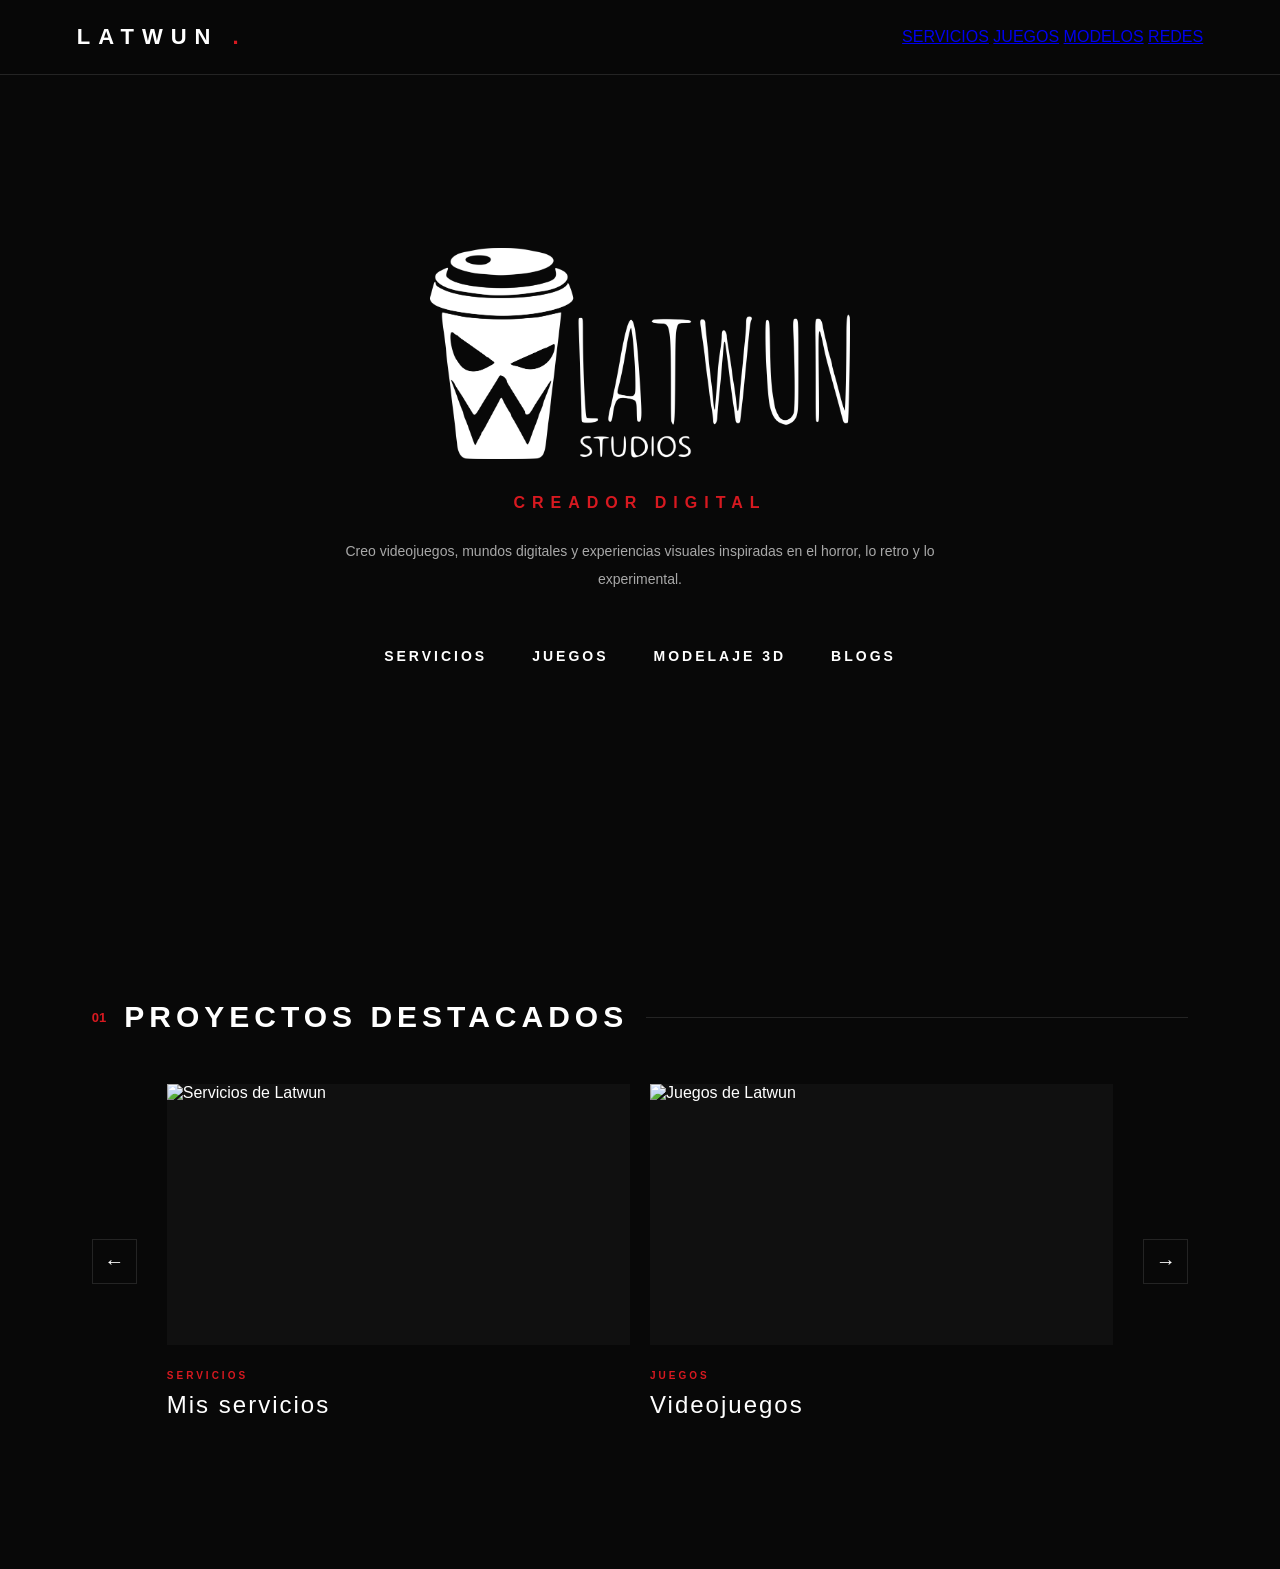
==== index.html @ b3a1c0a2 "Update index.html" ====
<!DOCTYPE html>
<html lang="es">

<head>
    <meta charset="UTF-8">
    <meta name="viewport" content="width=device-width, initial-scale=1.0">
    <title>Latwun</title>

    <link rel="icon" type="image/png" href="img/favicon.png">

    <!-- Fuentes -->
    <link rel="preconnect" href="https://googleapis.com">
    <link rel="preconnect" href="https://gstatic.com" crossorigin>
    <link href="https://googleapis.com/css2?family=Josefin+Sans:wght@300;400;500;600;700&family=Montserrat:wght@400;500;600&display=swap" rel="stylesheet">

    <link rel="stylesheet" href="style.css">
</head>

<body>

    <!-- =========================================
         BARRA SUPERIOR (CORREGIDA)
    ========================================== -->
    <header class="header">

        <a href="#inicio" class="header-logo">
            LATWUN
        </a>

        <!-- Se eliminó la clase social-nav para solucionar el amontonamiento de texto -->
        <nav class="header-nav" aria-label="Navegación principal">
            <a href="services.html">SERVICIOS</a>
            <a href="juegos/index_juegos.html">JUEGOS</a>
            <a href="modelos/index_modelos.html">MODELOS</a>
            <a href="#redes">REDES</a>
        </nav>

    </header>

    <main>

        <!-- =========================================
             HERO
        ========================================== -->
        <section id="inicio" class="hero">

            <div class="hero-content">

                <img src="img/logo.png" class="main-logo" alt="Latwun">

                <p class="hero-label">
                    CREADOR DIGITAL
                </p>

                <p class="hero-description">
                    Creo videojuegos, mundos digitales y experiencias visuales inspiradas en el horror, lo retro y lo experimental.
                </p>

                <div class="hero-menu">
                    <a href="services.html" class="hero-link">SERVICIOS</a>
                    <a href="juegos/index_juegos.html" class="hero-link">JUEGOS</a>
                    <a href="modelos/index_modelos.html" class="hero-link">MODELAJE 3D</a>
                    <a href="blogs/blogs.html" class="hero-link">BLOGS</a>
                </div>

            </div>

        </section>

        <!-- =========================================
             PROYECTOS DESTACADOS
        ========================================== -->
        <section class="projects-section">

            <div class="section-title">
                <span>01</span>
                <h2>PROYECTOS DESTACADOS</h2>
            </div>

            <div class="projects-wrapper">

                <button class="project-arrow project-prev" id="projectPrev" aria-label="Proyecto anterior">
                    &larr;
                </button>

                <div class="projects-window">
                    <div class="projects-track" id="projectTrack">

                        <!-- DESTACADO 1: SERVICIOS -->
                        <a href="services.html" class="project-card" style="text-decoration: none; color: inherit;">
                            <div class="project-image">
                                <img src="img/project1.jpg" alt="Servicios de Latwun">
                            </div>
                            <div class="project-info">
                                <span>SERVICIOS</span>
                                <h3>Mis servicios</h3>
                            </div>
                        </a>

                        <!-- DESTACADO 2: JUEGOS -->
                        <a href="juegos/index_juegos.html" class="project-card" style="text-decoration: none; color: inherit;">
                            <div class="project-image">
                                <img src="img/project2.jpg" alt="Juegos de Latwun">
                            </div>
                            <div class="project-info">
                                <span>JUEGOS</span>
                                <h3>Videojuegos</h3>
                            </div>
                        </a>

                        <!-- DESTACADO 3: MODELAJE 3D -->
                        <a href="modelos/index_modelos.html" class="project-card" style="text-decoration: none; color: inherit;">
                            <div class="project-image">
                                <img src="img/project3.jpg" alt="Modelaje 3D de Latwun">
                            </div>
                            <div class="project-info">
                                <span>MODELAJE 3D</span>
                                <h3>Modelos y renders</h3>
                            </div>
                        </a>

                        <!-- DESTACADO 4: BLOGS -->
                        <a href="blogs/blogs.html" class="project-card" style="text-decoration: none; color: inherit;">
                            <div class="project-image">
                                <img src="img/project4.jpg" alt="Blogs y procesos creativos de Latwun">
                            </div>
                            <div class="project-info">
                                <span>BLOGS</span>
                                <h3>Ideas y procesos</h3>
                            </div>
                        </a>

                        <!-- DESTACADO 5: REDES -->
                        <a href="#redes" class="project-card" style="text-decoration: none; color: inherit;">
                            <div class="project-image">
                                <img src="img/ig.png" alt="Redes sociales de Latwun">
                            </div>
                            <div class="project-info">
                                <span>CONECTA CONMIGO</span>
                                <h3>Redes</h3>
                            </div>
                        </a>

                    </div>
                </div>

                <button class="project-arrow project-next" id="projectNext" aria-label="Siguiente proyecto">
                    &rarr;
                </button>

            </div>

            <div class="project-indicators" id="projectIndicators">
                <!-- Indicadores dinámicos gestionados por JS -->
            </div>

        </section>

        <!-- =========================================
             SERVICIOS
        ========================================== -->
---- style.css ----
/* =========================================
   VARIABLES
========================================= */

:root {
    --negro: #080808;
    --negro-suave: #101010;
    --rojo: #d71920;
    --rojo-claro: #f0272e;
    --blanco: #ffffff;
    --gris: #a8a8a8;
    --gris-oscuro: #555555;
    --borde: #242424;
}

/* =========================================
   RESET
========================================= */
* {
    margin: 0;
    padding: 0;
    box-sizing: border-box;
}

html {
    scroll-behavior: smooth;
}

body {
    background: var(--negro);
    color: var(--blanco);
    font-family: "Montserrat", sans-serif;
    overflow-x: hidden;
}

/* =========================================
   HEADER (Corregido y Adaptable)
========================================= */
.header {
    position: fixed;
    top: 0;
    left: 0;
    width: 100%;
    height: 75px;
    display: flex;
    align-items: center;
    justify-content: space-between;
    padding: 0 6%;
    background: rgba(8, 8, 8, 0.94);
    border-bottom: 1px solid var(--borde);
    z-index: 1000;
    backdrop-filter: blur(8px); /* Agrega un efecto premium transparente al hacer scroll */
}

.header-logo {
    color: var(--blanco);
    text-decoration: none;
    font-family: "Josefin Sans", sans-serif;
    font-size: 22px;
    font-weight: 600;
    letter-spacing: 8px;
    white-space: nowrap; /* Evita que el nombre se parta en dos renglones */
}

.header-logo::after {
    content: ".";
    color: var(--rojo);
}

/* =========================================
   REDES
========================================= */
.social-nav {
    display: flex;
    align-items: center;
    gap: 22px;
}

.social-nav a {
    width: 25px;
    height: 25px;
    display: flex;
    align-items: center;
    justify-content: center;
}

.social-nav img {
    width: 100%;
    height: 100%;
    object-fit: contain;
    opacity: 0.75;
    transition: 0.25s;
}

.social-nav a:hover img {
    opacity: 1;
    transform: translateY(-2px);
}

/* =========================================
   HERO
========================================= */
.hero {
    min-height: 100vh;
    display: flex;
    align-items: center;
    justify-content: center;
    text-align: center;
    padding: 120px 6% 100px;
}

.hero-content {
    width: 100%;
    max-width: 900px;
    display: flex;
    flex-direction: column;
    align-items: center;
}

.main-logo {
    width: min(420px, 75vw);
    height: auto;
    object-fit: contain;
    margin-bottom: 35px;
}

.hero-label {
    color: var(--rojo);
    font-family: "Josefin Sans", sans-serif;
    font-size: 16px;
    font-weight: 600;
    letter-spacing: 7px;
    margin-bottom: 25px;
}

.hero-description {
    max-width: 650px;
    color: var(--gris);
    font-size: 14px;
    line-height: 2;
}

.hero-menu {
    display: flex;
    gap: 45px;
    margin-top: 55px;
    flex-wrap: wrap; /* Evita desbordamiento de menú en pantallas móviles */
    justify-content: center;
}

.hero-link {
    position: relative;
    color: var(--blanco);
    text-decoration: none;
    font-family: "Josefin Sans", sans-serif;
    font-size: 14px;
    font-weight: 600;
    letter-spacing: 3px;
    padding-bottom: 8px;
}

.hero-link::after {
    content: "";
    position: absolute;
    left: 0;
    bottom: 0;
    width: 0;
    height: 1px;
    background: var(--rojo);
    transition: 0.3s;
}

.hero-link:hover {
    color: var(--rojo);
}

.hero-link:hover::after {
    width: 100%;
}

/* =========================================
   SECCIONES
========================================= */
.projects-section,
.services-section {
    width: 100%;
    max-width: 1250px;
    margin: auto;
    padding: 100px 6%;
}

.services-section {
    border-top: 1px solid var(--borde);
}

.section-title {
    display: flex;
    align-items: center;
    gap: 18px;
    margin-bottom: 50px;
}

.section-title span {
    color: var(--rojo);
    font-family: "Josefin Sans", sans-serif;
    font-size: 13px;
    font-weight: 600;
}

.section-title h2 {
    font-family: "Josefin Sans", sans-serif;
    font-size: 30px;
    font-weight: 600;
    letter-spacing: 5px;
}

.section-title::after {
    content: "";
    height: 1px;
    flex: 1;
    background: var(--borde);
}

/* =========================================
   PROYECTOS
========================================= */
.projects-wrapper {
    display: flex;
    align-items: center;
    gap: 20px;
}

.projects-window {
    width: 100%;
    overflow: hidden;
}

.projects-track {
    display: flex;
    transition: transform 0.6s ease;
}

.project-card {
    flex: 0 0 50%;
    padding: 0 10px;
}

.project-image {
    width: 100%;
    aspect-ratio: 16 / 9;
    overflow: hidden;
    background: var(--negro-suave);
}

.project-image img {
    width: 100%;
    height: 100%;
    object-fit: cover;
    display: block;
    transition: 0.5s;
}

.project-card:hover .project-image img {
    transform: scale(1.04);
}

.project-info {
    padding: 20px 0;
}

.project-info span {
    color: var(--rojo);
    font-family: "Josefin Sans", sans-serif;
    font-size: 10px;
    font-weight: 600;
    letter-spacing: 3px;
}

.project-info h3 {
    margin-top: 8px;
    font-family: "Josefin Sans", sans-serif;
    font-size: 24px;
    font-weight: 500;
    letter-spacing: 2px;
}

/* =========================================
   FLECHAS
========================================= */
.project-arrow {
    flex-shrink: 0;
    width: 45px;
    height: 45px;
    border: 1px solid var(--borde);
    background: transparent;
    color: var(--blanco);
    font-size: 20px;
    cursor: pointer;
    transition: 0.25s;
}

.project-arrow:hover {
    border-color: var(--rojo);
    color: var(--rojo);
}

/* =========================================
   INDICADORES
========================================= */
.project-indicators {
    display: flex;
    justify-content: center;
    gap: 8px;
    margin-top: 30px;
}

.project-dot {
    width: 6px;
    height: 6px;
    border-radius: 50%;
    background: var(--gris-oscuro);
    transition: 0.3s;
}

.project-dot.active {
    background: var(--rojo);
    transform: scale(1.3);
}

/* =========================================
   SERVICIOS
========================================= */
.services-grid {
    display: grid;
    grid-template-columns: repeat(3, 1fr);
    gap: 1px;
    background: var(--borde);
    border: 1px solid var(--borde);
}

.service-card {
    position: relative;
    min-height: 300px;
    padding: 40px;
    background: var(--negro);
    transition: 0.3s;
}

.service-card:hover {
    background: var(--negro-suave);
}

.service-number {
    display: block;
    color: var(--rojo);
    font-family: "Josefin Sans", sans-serif;
    font-size: 12px;
    letter-spacing: 2px;
    margin-bottom: 70px;
}

.service-card h3 {
    font-family: "Josefin Sans", sans-serif;
    font-size: 23px;
    font-weight: 600;
    letter-spacing: 3px;
    margin-bottom: 20px;
}

.service-card p {
    color: var(--gris);
    font-size: 13px;
    line-height: 1.9;
}

.service-pending {
    opacity: 0.65;
}

.service-pending small {
    display: block;
    margin-top: 25px;
    color: var(--rojo);
    font-family: "Josefin Sans", sans-serif;
    font-size: 9px;
    letter-spacing: 2px;
}

/* =========================================
   FOOTER
========================================= */
.footer {
    padding: 70px 6%;
    border-top: 1px solid var(--borde);
    text-align: center;
}

.footer-logo {
    width: 80px;
    height: auto;
    margin-bottom: 25px;
}

.footer p {
    color: var(--gris-oscuro);
    font-size: 9px;
    letter-spacing: 3px;
}

/* =========================================
   RESPONSIVE (Completado y Reparado)
========================================= */
@media (max-width: 800px) {
    /* CORRECCIÓN DEL HEADER EN CELULARES */
    .header {
        flex-direction: column;
        height: auto;
        padding: 15px 6%;
        gap: 12px;
    }

    .header-logo {
        font-size: 18px;
        letter-spacing: 5px;
    }

    .social-nav {
        gap: 16px;
    }

    .main-logo {
        width: min(350px, 80vw);
    }

    .project-card {
        flex: 0 0 100%;
    }

    .services-grid {
        grid-template-columns: 1fr;
    }

    .service-card {
        min-height: 250px;
    }

    .service-number {
        margin-bottom: 40px;
    }
}

@media (max-width: 480px) {
    .header {
        padding: 12px 4%;
    }
    
    .hero-menu {
        gap: 25px;
    }
    
    .section-title h2 {
        font-size: 22px;
        letter-spacing: 3px;
    }
}
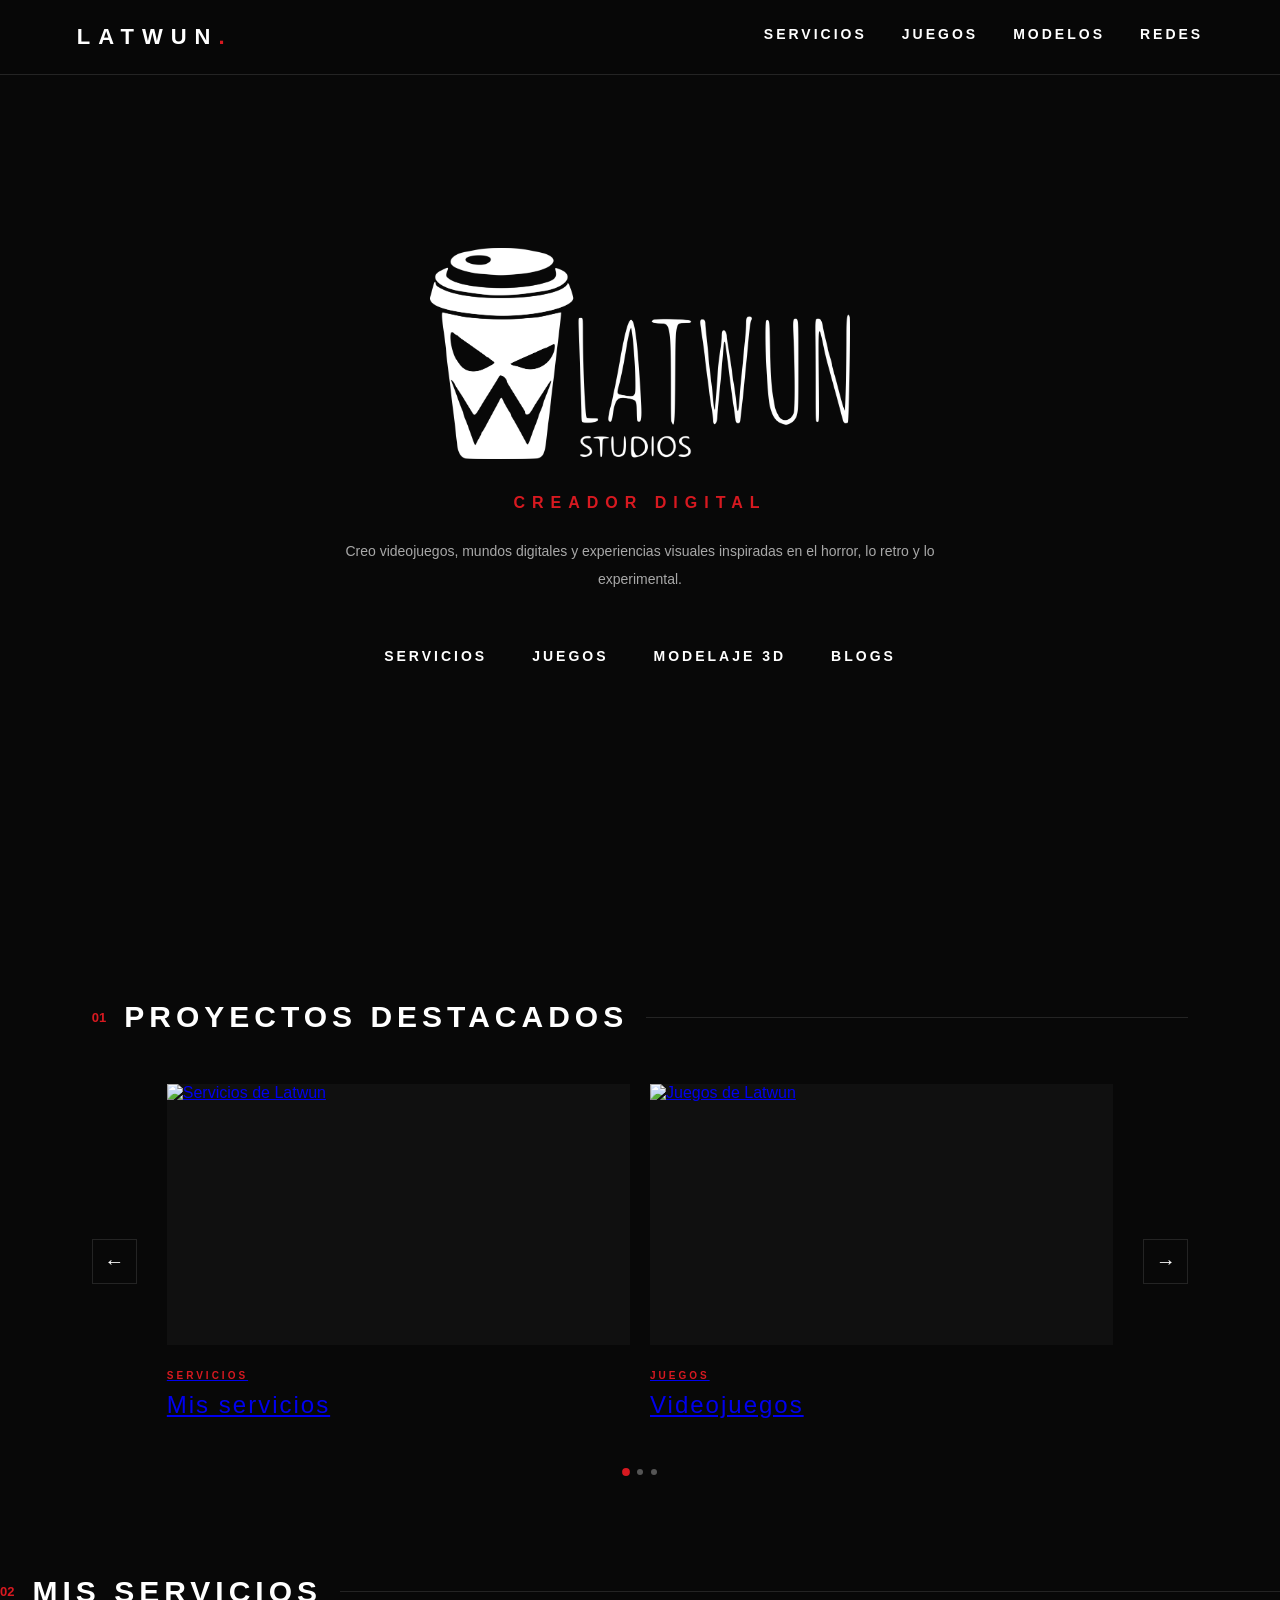
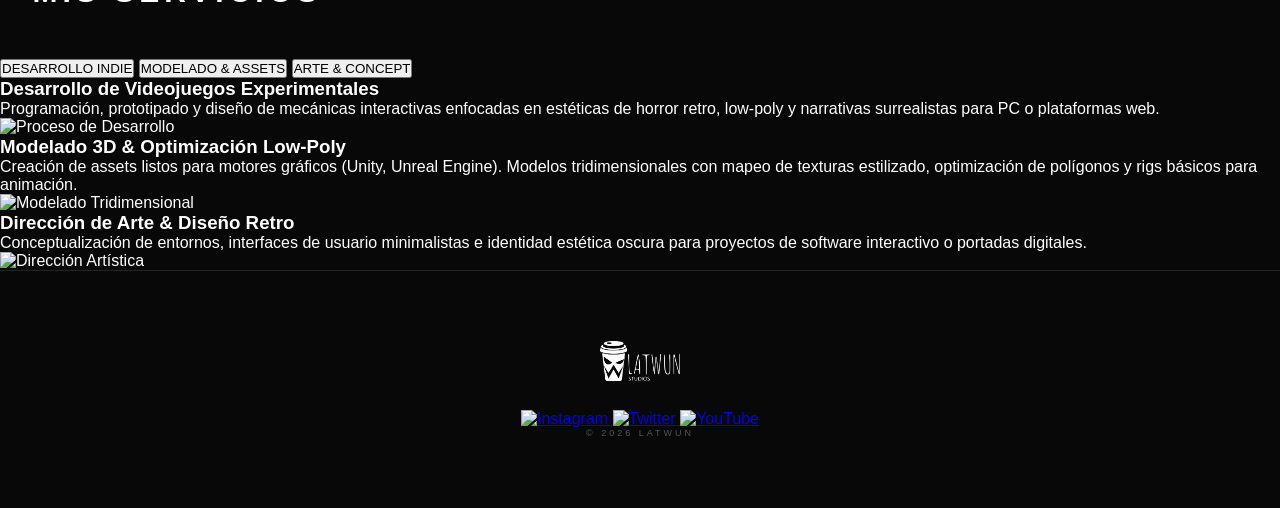
==== commit e1ab9501: "Update index.html" ====
--- a/index.html
+++ b/index.html
@@ -19,22 +19,16 @@
 <body>
 
     <!-- =========================================
-         BARRA SUPERIOR (CORREGIDA)
+         BARRA SUPERIOR
     ========================================== -->
     <header class="header">
-
-        <a href="#inicio" class="header-logo">
-            LATWUN
-        </a>
-
-        <!-- Se eliminó la clase social-nav para solucionar el amontonamiento de texto -->
+        <a href="#inicio" class="header-logo">LATWUN</a>
         <nav class="header-nav" aria-label="Navegación principal">
-            <a href="services.html">SERVICIOS</a>
+            <a href="#servicios">SERVICIOS</a>
             <a href="juegos/index_juegos.html">JUEGOS</a>
             <a href="modelos/index_modelos.html">MODELOS</a>
             <a href="#redes">REDES</a>
         </nav>
-
     </header>
 
     <main>
@@ -43,51 +37,38 @@
              HERO
         ========================================== -->
         <section id="inicio" class="hero">
-
             <div class="hero-content">
-
                 <img src="img/logo.png" class="main-logo" alt="Latwun">
-
-                <p class="hero-label">
-                    CREADOR DIGITAL
-                </p>
-
+                <p class="hero-label">CREADOR DIGITAL</p>
                 <p class="hero-description">
                     Creo videojuegos, mundos digitales y experiencias visuales inspiradas en el horror, lo retro y lo experimental.
                 </p>
-
                 <div class="hero-menu">
-                    <a href="services.html" class="hero-link">SERVICIOS</a>
+                    <a href="#servicios" class="hero-link">SERVICIOS</a>
                     <a href="juegos/index_juegos.html" class="hero-link">JUEGOS</a>
                     <a href="modelos/index_modelos.html" class="hero-link">MODELAJE 3D</a>
                     <a href="blogs/blogs.html" class="hero-link">BLOGS</a>
                 </div>
-
-            </div>
-
+            </div>
         </section>
 
         <!-- =========================================
              PROYECTOS DESTACADOS
         ========================================== -->
         <section class="projects-section">
-
             <div class="section-title">
                 <span>01</span>
                 <h2>PROYECTOS DESTACADOS</h2>
             </div>
 
             <div class="projects-wrapper">
-
-                <button class="project-arrow project-prev" id="projectPrev" aria-label="Proyecto anterior">
-                    &larr;
-                </button>
+                <button class="project-arrow project-prev" id="projectPrev" aria-label="Proyecto anterior">←</button>
 
                 <div class="projects-window">
                     <div class="projects-track" id="projectTrack">
 
                         <!-- DESTACADO 1: SERVICIOS -->
-                        <a href="services.html" class="project-card" style="text-decoration: none; color: inherit;">
+                        <a href="#servicios" class="project-card">
                             <div class="project-image">
                                 <img src="img/project1.jpg" alt="Servicios de Latwun">
                             </div>
@@ -98,7 +79,7 @@
                         </a>
 
                         <!-- DESTACADO 2: JUEGOS -->
-                        <a href="juegos/index_juegos.html" class="project-card" style="text-decoration: none; color: inherit;">
+                        <a href="juegos/index_juegos.html" class="project-card">
                             <div class="project-image">
                                 <img src="img/project2.jpg" alt="Juegos de Latwun">
                             </div>
@@ -109,7 +90,7 @@
                         </a>
 
                         <!-- DESTACADO 3: MODELAJE 3D -->
-                        <a href="modelos/index_modelos.html" class="project-card" style="text-decoration: none; color: inherit;">
+                        <a href="modelos/index_modelos.html" class="project-card">
                             <div class="project-image">
                                 <img src="img/project3.jpg" alt="Modelaje 3D de Latwun">
                             </div>
@@ -120,7 +101,7 @@
                         </a>
 
                         <!-- DESTACADO 4: BLOGS -->
-                        <a href="blogs/blogs.html" class="project-card" style="text-decoration: none; color: inherit;">
+                        <a href="blogs/blogs.html" class="project-card">
                             <div class="project-image">
                                 <img src="img/project4.jpg" alt="Blogs y procesos creativos de Latwun">
                             </div>
@@ -131,7 +112,7 @@
                         </a>
 
                         <!-- DESTACADO 5: REDES -->
-                        <a href="#redes" class="project-card" style="text-decoration: none; color: inherit;">
+                        <a href="#redes" class="project-card">
                             <div class="project-image">
                                 <img src="img/ig.png" alt="Redes sociales de Latwun">
                             </div>
@@ -144,18 +125,100 @@
                     </div>
                 </div>
 
-                <button class="project-arrow project-next" id="projectNext" aria-label="Siguiente proyecto">
-                    &rarr;
-                </button>
-
-            </div>
-
-            <div class="project-indicators" id="projectIndicators">
-                <!-- Indicadores dinámicos gestionados por JS -->
-            </div>
-
+                <button class="project-arrow project-next" id="projectNext" aria-label="Siguiente proyecto">→</button>
+            </div>
+
+            <div class="project-indicators" id="projectIndicators"></div>
         </section>
 
         <!-- =========================================
-             SERVICIOS
+             MIS SERVICIOS (Nueva Sección de Pestañas Desplegables)
         ========================================== -->
+        <section id="servicios" class="services-tabs-section">
+            <div class="section-title">
+                <span>02</span>
+                <h2>MIS SERVICIOS</h2>
+            </div>
+
+            <!-- Botones tipo pestaña pegados -->
+            <div class="tabs-nav-container">
+                <button class="tab-btn active" data-tab="tab-juegos">DESARROLLO INDIE</button>
+                <button class="tab-btn" data-tab="tab-assets">MODELADO & ASSETS</button>
+                <button class="tab-btn" data-tab="tab-concept">ARTE & CONCEPT</button>
+            </div>
+
+            <!-- Caja contenedora que libera los datos del servicio -->
+            <div class="tabs-content-display">
+                
+                <!-- Contenido 1 -->
+                <div class="tab-panel active" id="tab-juegos">
+                    <div class="panel-layout">
+                        <div class="panel-text">
+                            <h3>Desarrollo de Videojuegos Experimentales</h3>
+                            <p>Programación, prototipado y diseño de mecánicas interactivas enfocadas en estéticas de horror retro, low-poly y narrativas surrealistas para PC o plataformas web.</p>
+                        </div>
+                        <div class="panel-image">
+                            <img src="img/services-dev.jpg" alt="Proceso de Desarrollo">
+                        </div>
+                    </div>
+                </div>
+
+                <!-- Contenido 2 -->
+                <div class="tab-panel" id="tab-assets">
+                    <div class="panel-layout">
+                        <div class="panel-text">
+                            <h3>Modelado 3D & Optimización Low-Poly</h3>
+                            <p>Creación de assets listos para motores gráficos (Unity, Unreal Engine). Modelos tridimensionales con mapeo de texturas estilizado, optimización de polígonos y rigs básicos para animación.</p>
+                        </div>
+                        <div class="panel-image">
+                            <img src="img/services-3d.jpg" alt="Modelado Tridimensional">
+                        </div>
+                    </div>
+                </div>
+
+                <!-- Contenido 3 -->
+                <div class="tab-panel" id="tab-concept">
+                    <div class="panel-layout">
+                        <div class="panel-text">
+                            <h3>Dirección de Arte & Diseño Retro</h3>
+                            <p>Conceptualización de entornos, interfaces de usuario minimalistas e identidad estética oscura para proyectos de software interactivo o portadas digitales.</p>
+                        </div>
+                        <div class="panel-image">
+                            <img src="img/services-art.jpg" alt="Dirección Artística">
+                        </div>
+                    </div>
+                </div>
+
+            </div>
+        </section>
+
+    </main>
+
+    <!-- =========================================
+         FOOTER (Con Redes Horizontales Integradas)
+    ========================================== -->
+    <footer class="footer" id="redes">
+        <div class="footer-content">
+            <img src="img/logo.png" class="footer-logo" alt="Logo LATWUN">
+            
+            <!-- Redes en horizontal pequeñas -->
+            <div class="footer-social-row">
+                <a href="https://instagram.com" target="_blank" aria-label="Instagram">
+                    <img src="img/icon-instagram.png" alt="Instagram">
+                </a>
+                <a href="https://twitter.com" target="_blank" aria-label="X / Twitter">
+                    <img src="img/icon-x.png" alt="Twitter">
+                </a>
+                <a href="https://youtube.com" target="_blank" aria-label="YouTube">
+                    <img src="img/icon-youtube.png" alt="YouTube">
+                </a>
+            </div>
+
+            <p>© 2026 LATWUN</p>
+        </div>
+    </footer>
+
+    <!-- SCRIPTS -->
+    <script src="script.js"></script>
+</body>
+</html>
--- a/style.css
+++ b/style.css
@@ -49,7 +49,7 @@
     background: rgba(8, 8, 8, 0.94);
     border-bottom: 1px solid var(--borde);
     z-index: 1000;
-    backdrop-filter: blur(8px); /* Agrega un efecto premium transparente al hacer scroll */
+    backdrop-filter: blur(8px); /* Efecto translúcido de fondo */
 }
 
 .header-logo {
@@ -59,12 +59,53 @@
     font-size: 22px;
     font-weight: 600;
     letter-spacing: 8px;
-    white-space: nowrap; /* Evita que el nombre se parta en dos renglones */
+    white-space: nowrap; /* Impide que el nombre se divida en dos líneas */
 }
 
 .header-logo::after {
     content: ".";
     color: var(--rojo);
+}
+
+/* =========================================
+   NAVEGACIÓN INTERNA DEL HEADER (Nuevo)
+========================================= */
+.header-nav {
+    display: flex;
+    align-items: center;
+    gap: 35px; /* Separación limpia entre los enlaces de texto */
+}
+
+.header-nav a {
+    position: relative;
+    color: var(--blanco);
+    text-decoration: none;
+    font-family: "Josefin Sans", sans-serif;
+    font-size: 14px;
+    font-weight: 600;
+    letter-spacing: 3px;
+    padding-bottom: 6px;
+    transition: color 0.3s ease;
+}
+
+/* Animación de línea inferior decorativa */
+.header-nav a::after {
+    content: "";
+    position: absolute;
+    left: 0;
+    bottom: 0;
+    width: 0;
+    height: 1px;
+    background: var(--rojo);
+    transition: 0.3s ease;
+}
+
+.header-nav a:hover {
+    color: var(--rojo);
+}
+
+.header-nav a:hover::after {
+    width: 100%;
 }
 
 /* =========================================
@@ -144,7 +185,7 @@
     display: flex;
     gap: 45px;
     margin-top: 55px;
-    flex-wrap: wrap; /* Evita desbordamiento de menú en pantallas móviles */
+    flex-wrap: wrap; /* Previene desbordamientos en resoluciones pequeñas */
     justify-content: center;
 }
 
@@ -408,40 +449,55 @@
 }
 
 /* =========================================
-   RESPONSIVE (Completado y Reparado)
+   RESPONSIVE (Reestructurado y Completo)
 ========================================= */
 @media (max-width: 800px) {
-    /* CORRECCIÓN DEL HEADER EN CELULARES */
+    /* CORRECCIÓN ESTRUCTURAL DE LA BARRA SUPERIOR */
     .header {
         flex-direction: column;
         height: auto;
         padding: 15px 6%;
-        gap: 12px;
+        gap: 14px;
     }
 
     .header-logo {
-        font-size: 18px;
-        letter-spacing: 5px;
-    }
-
-    .social-nav {
-        gap: 16px;
+        font-size: 19px;
+        letter-spacing: 6px;
+    }
+
+    .header-nav {
+        gap: 20px;
+        flex-wrap: wrap;
+        justify-content: center;
+    }
+
+    .header-nav a {
+        font-size: 12px;
+        letter-spacing: 2px;
+    }
+
+    /* ADAPTACIÓN DEL HERO */
+    .hero {
+        padding-top: 160px;
     }
 
     .main-logo {
         width: min(350px, 80vw);
     }
 
+    /* CONFIGURACIÓN DEL CARRUSEL A 1 TARJETA COMPLETA */
     .project-card {
         flex: 0 0 100%;
     }
 
+    /* CUADRÍCULA DE SERVICIOS EN VERTICAL */
     .services-grid {
         grid-template-columns: 1fr;
     }
 
     .service-card {
         min-height: 250px;
+        padding: 30px;
     }
 
     .service-number {
@@ -454,12 +510,16 @@
         padding: 12px 4%;
     }
     
+    .header-nav {
+        gap: 14px;
+    }
+
     .hero-menu {
         gap: 25px;
     }
     
     .section-title h2 {
-        font-size: 22px;
+        font-size: 20px;
         letter-spacing: 3px;
     }
 }
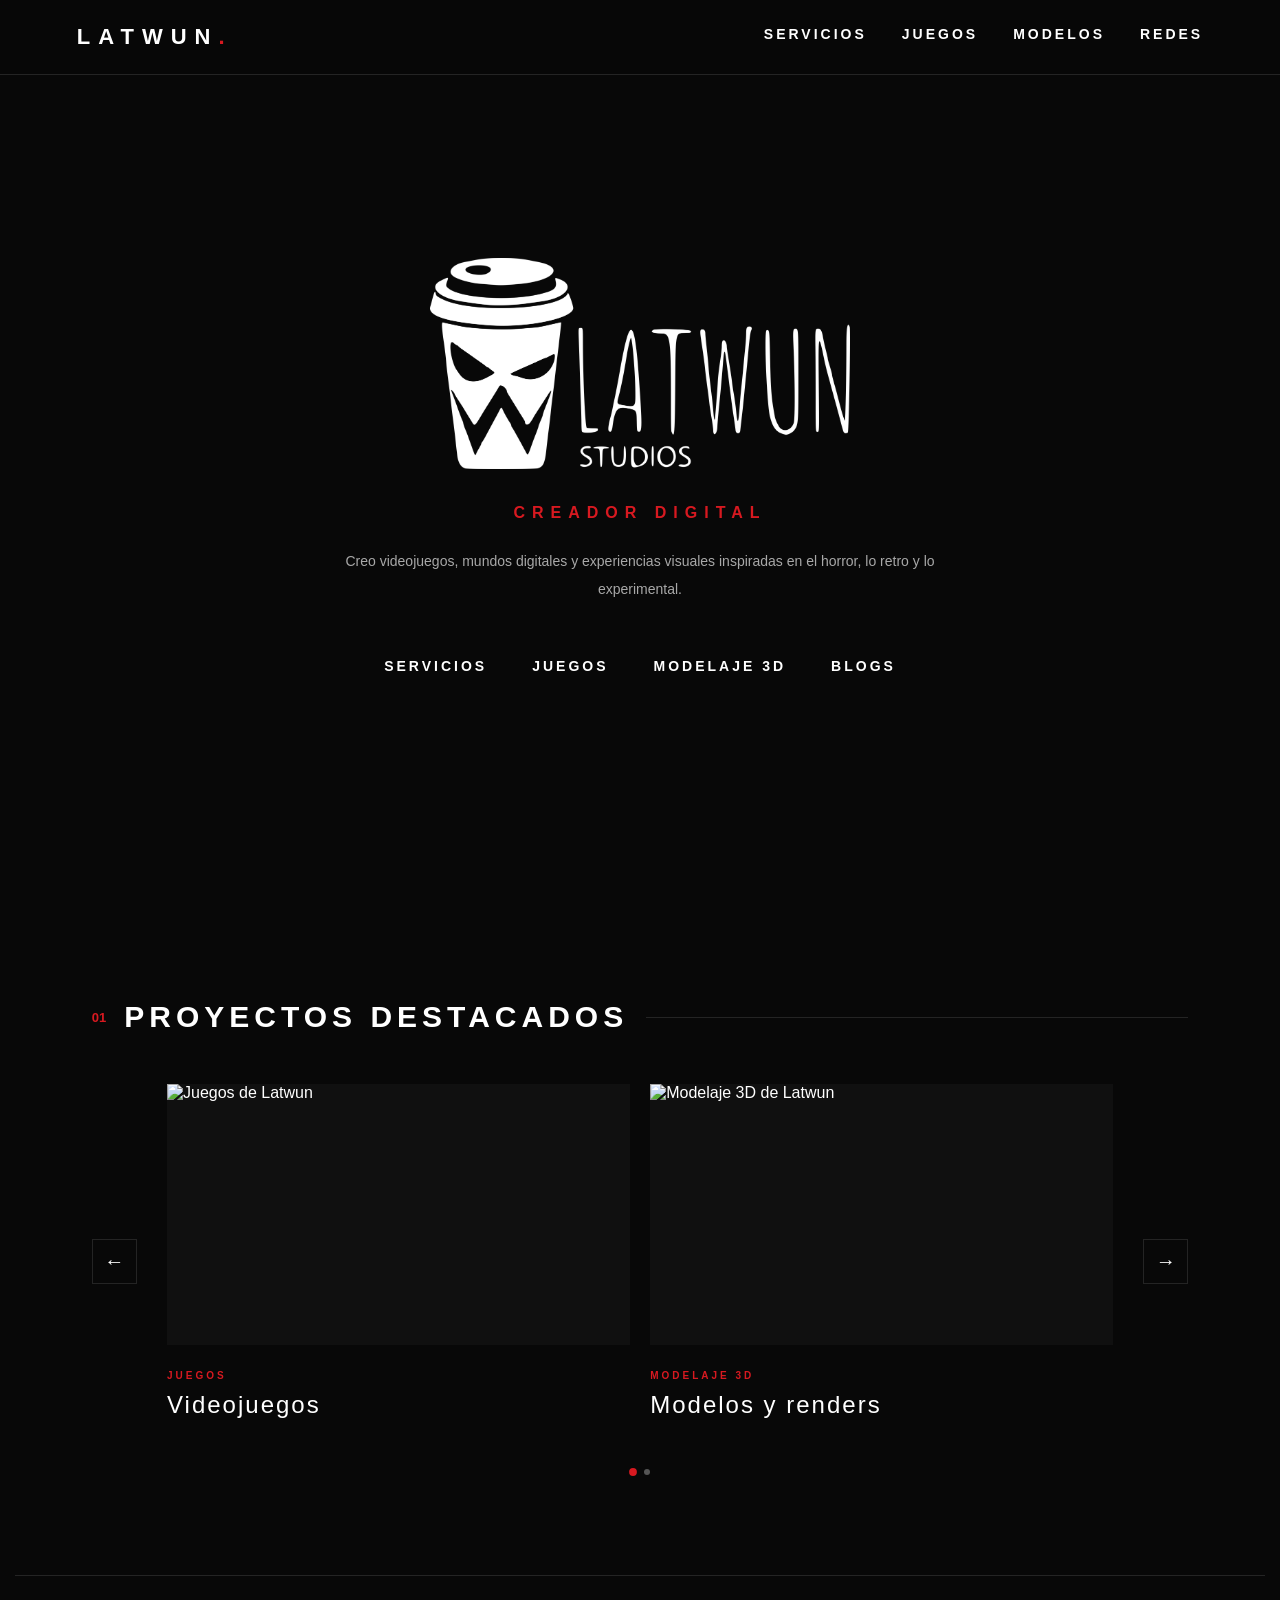
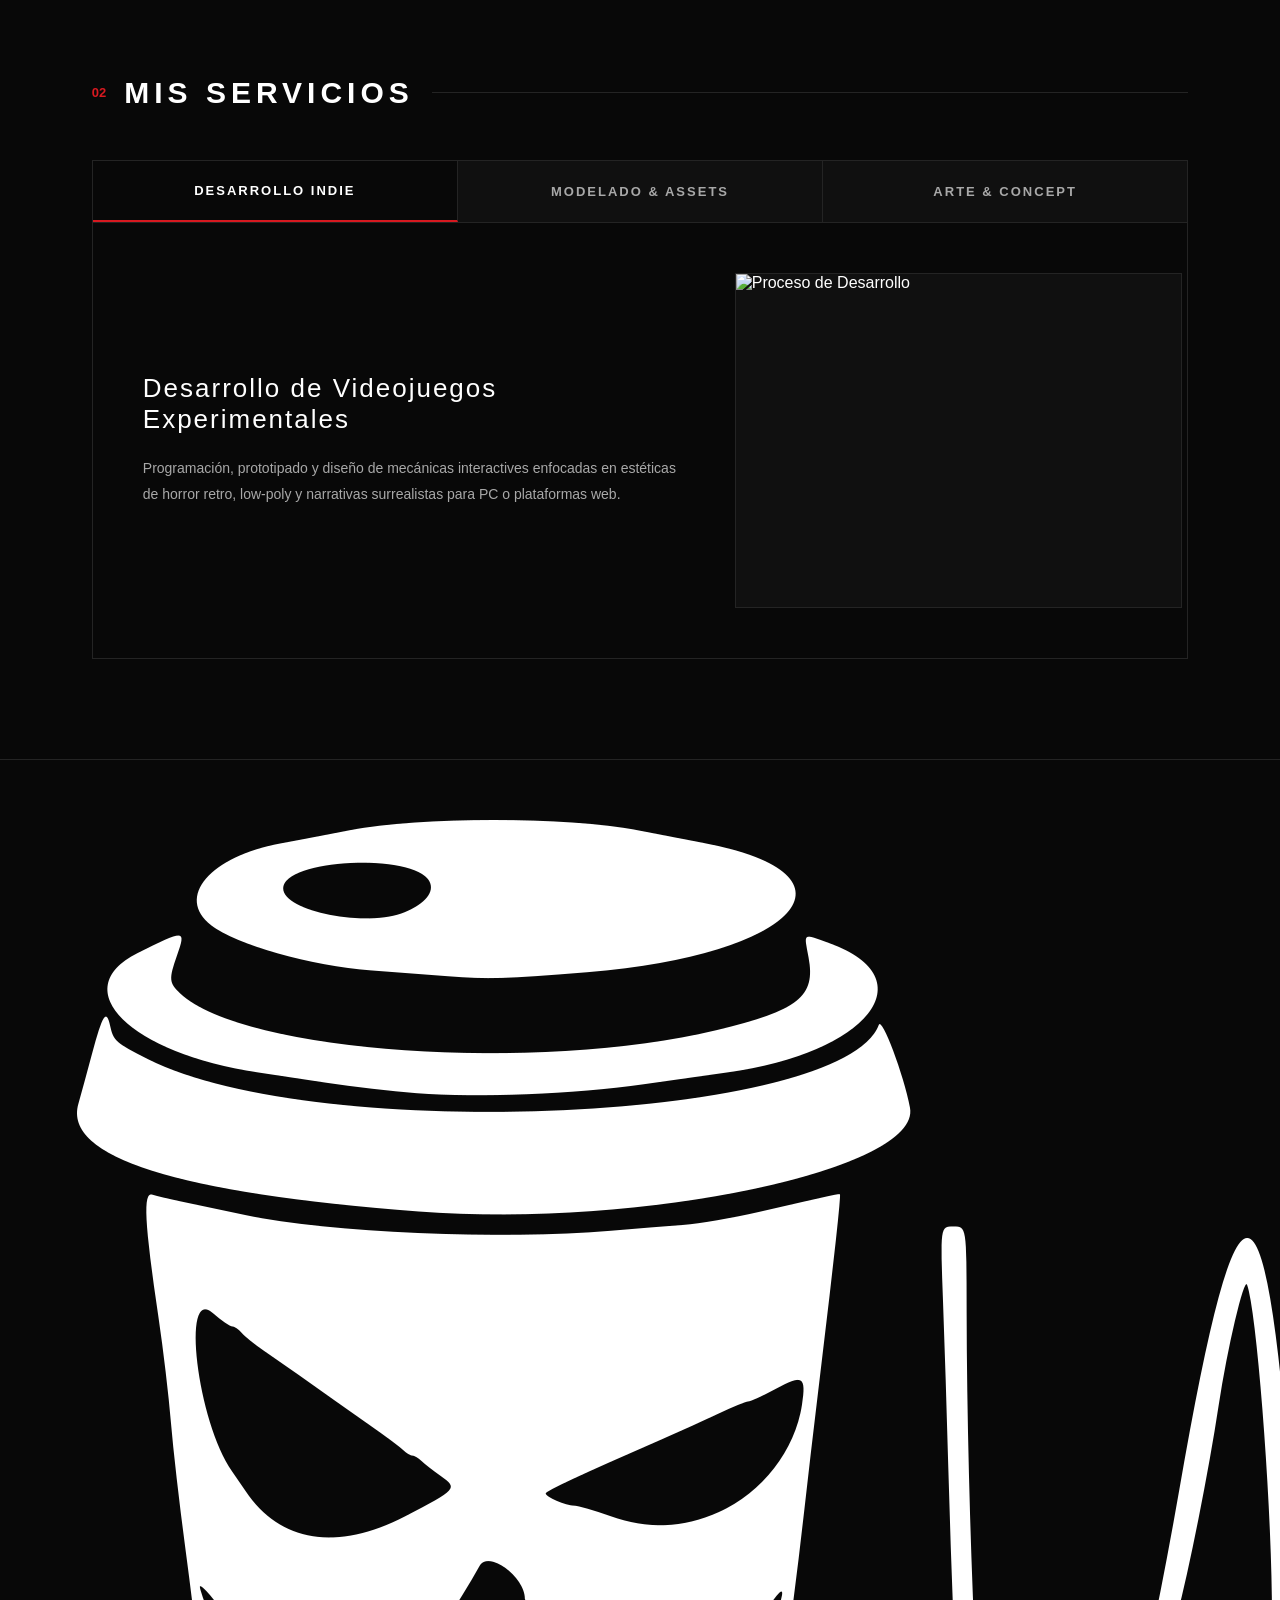
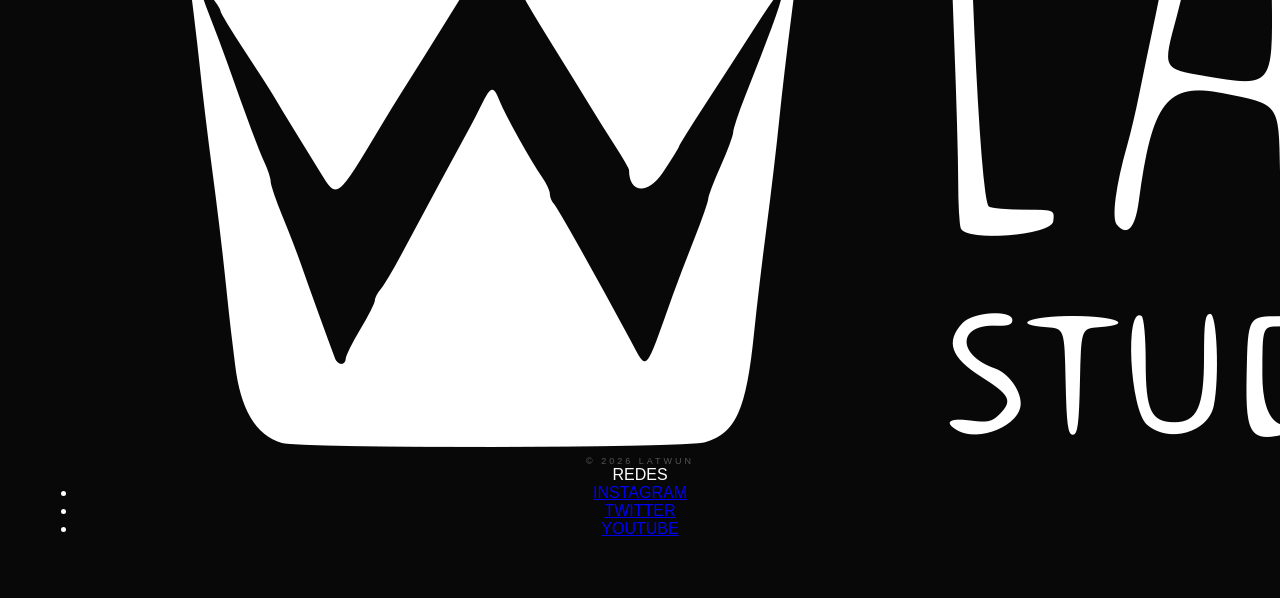
==== commit 11338eb0: "Update index.html" ====
--- a/index.html
+++ b/index.html
@@ -34,9 +34,9 @@
     <main>
 
         <!-- =========================================
-             HERO
+             HERO (CON IMAGEN DE FONDO b01)
         ========================================== -->
-        <section id="inicio" class="hero">
+        <section id="inicio" class="hero dynamic-banner-bg">
             <div class="hero-content">
                 <img src="img/logo.png" class="main-logo" alt="Latwun">
                 <p class="hero-label">CREADOR DIGITAL</p>
@@ -53,7 +53,7 @@
         </section>
 
         <!-- =========================================
-             PROYECTOS DESTACADOS
+             PROYECTOS DESTACADOS (SIN DUPLICADOS)
         ========================================== -->
         <section class="projects-section">
             <div class="section-title">
@@ -67,18 +67,7 @@
                 <div class="projects-window">
                     <div class="projects-track" id="projectTrack">
 
-                        <!-- DESTACADO 1: SERVICIOS -->
-                        <a href="#servicios" class="project-card">
-                            <div class="project-image">
-                                <img src="img/project1.jpg" alt="Servicios de Latwun">
-                            </div>
-                            <div class="project-info">
-                                <span>SERVICIOS</span>
-                                <h3>Mis servicios</h3>
-                            </div>
-                        </a>
-
-                        <!-- DESTACADO 2: JUEGOS -->
+                        <!-- DESTACADO 1: JUEGOS -->
                         <a href="juegos/index_juegos.html" class="project-card">
                             <div class="project-image">
                                 <img src="img/project2.jpg" alt="Juegos de Latwun">
@@ -89,7 +78,7 @@
                             </div>
                         </a>
 
-                        <!-- DESTACADO 3: MODELAJE 3D -->
+                        <!-- DESTACADO 2: MODELAJE 3D -->
                         <a href="modelos/index_modelos.html" class="project-card">
                             <div class="project-image">
                                 <img src="img/project3.jpg" alt="Modelaje 3D de Latwun">
@@ -100,7 +89,7 @@
                             </div>
                         </a>
 
-                        <!-- DESTACADO 4: BLOGS -->
+                        <!-- DESTACADO 3: BLOGS -->
                         <a href="blogs/blogs.html" class="project-card">
                             <div class="project-image">
                                 <img src="img/project4.jpg" alt="Blogs y procesos creativos de Latwun">
@@ -111,7 +100,7 @@
                             </div>
                         </a>
 
-                        <!-- DESTACADO 5: REDES -->
+                        <!-- DESTACADO 4: REDES -->
                         <a href="#redes" class="project-card">
                             <div class="project-image">
                                 <img src="img/ig.png" alt="Redes sociales de Latwun">
@@ -132,7 +121,7 @@
         </section>
 
         <!-- =========================================
-             MIS SERVICIOS (Nueva Sección de Pestañas Desplegables)
+             MIS SERVICIOS
         ========================================== -->
         <section id="servicios" class="services-tabs-section">
             <div class="section-title">
@@ -140,22 +129,19 @@
                 <h2>MIS SERVICIOS</h2>
             </div>
 
-            <!-- Botones tipo pestaña pegados -->
             <div class="tabs-nav-container">
                 <button class="tab-btn active" data-tab="tab-juegos">DESARROLLO INDIE</button>
                 <button class="tab-btn" data-tab="tab-assets">MODELADO & ASSETS</button>
                 <button class="tab-btn" data-tab="tab-concept">ARTE & CONCEPT</button>
             </div>
 
-            <!-- Caja contenedora que libera los datos del servicio -->
             <div class="tabs-content-display">
                 
-                <!-- Contenido 1 -->
                 <div class="tab-panel active" id="tab-juegos">
                     <div class="panel-layout">
                         <div class="panel-text">
                             <h3>Desarrollo de Videojuegos Experimentales</h3>
-                            <p>Programación, prototipado y diseño de mecánicas interactivas enfocadas en estéticas de horror retro, low-poly y narrativas surrealistas para PC o plataformas web.</p>
+                            <p>Programación, prototipado y diseño de mecánicas interactives enfocadas en estéticas de horror retro, low-poly y narrativas surrealistas para PC o plataformas web.</p>
                         </div>
                         <div class="panel-image">
                             <img src="img/services-dev.jpg" alt="Proceso de Desarrollo">
@@ -163,7 +149,6 @@
                     </div>
                 </div>
 
-                <!-- Contenido 2 -->
                 <div class="tab-panel" id="tab-assets">
                     <div class="panel-layout">
                         <div class="panel-text">
@@ -176,7 +161,6 @@
                     </div>
                 </div>
 
-                <!-- Contenido 3 -->
                 <div class="tab-panel" id="tab-concept">
                     <div class="panel-layout">
                         <div class="panel-text">
@@ -195,26 +179,42 @@
     </main>
 
     <!-- =========================================
-         FOOTER (Con Redes Horizontales Integradas)
+         FOOTER (REDISEÑADO ASIMÉTRICO)
     ========================================== -->
     <footer class="footer" id="redes">
-        <div class="footer-content">
-            <img src="img/logo.png" class="footer-logo" alt="Logo LATWUN">
+        <div class="footer-split-container">
             
-            <!-- Redes en horizontal pequeñas -->
-            <div class="footer-social-row">
-                <a href="https://instagram.com" target="_blank" aria-label="Instagram">
-                    <img src="img/icon-instagram.png" alt="Instagram">
-                </a>
-                <a href="https://twitter.com" target="_blank" aria-label="X / Twitter">
-                    <img src="img/icon-x.png" alt="Twitter">
-                </a>
-                <a href="https://youtube.com" target="_blank" aria-label="YouTube">
-                    <img src="img/icon-youtube.png" alt="YouTube">
-                </a>
-            </div>
-
-            <p>© 2026 LATWUN</p>
+            <!-- LADO IZQUIERDO: LOGO Y DERECHOS -->
+            <div class="footer-left-block">
+                <img src="img/logo.png" class="footer-brand-logo" alt="Logo LATWUN">
+                <p>© 2026 LATWUN</p>
+            </div>
+            
+            <!-- LADO DERECHO: LISTA DE REDES CON TEXTO E ICONOS -->
+            <div class="footer-right-block">
+                <span class="footer-list-title">REDES</span>
+                <ul class="footer-social-list">
+                    <li>
+                        <a href="https://instagram.com" target="_blank">
+                            <img src="img/icon-instagram.png" alt="" onerror="this.style.display='none'"> 
+                            INSTAGRAM
+                        </a>
+                    </li>
+                    <li>
+                        <a href="https://twitter.com" target="_blank">
+                            <img src="img/icon-x.png" alt="" onerror="this.style.display='none'"> 
+                            TWITTER
+                        </a>
+                    </li>
+                    <li>
+                        <a href="https://youtube.com" target="_blank">
+                            <img src="img/icon-youtube.png" alt="" onerror="this.style.display='none'"> 
+                            YOUTUBE
+                        </a>
+                    </li>
+                </ul>
+            </div>
+
         </div>
     </footer>
 
--- a/style.css
+++ b/style.css
@@ -1,7 +1,6 @@
 /* =========================================
    VARIABLES
 ========================================= */
-
 :root {
     --negro: #080808;
     --negro-suave: #101010;
@@ -34,7 +33,7 @@
 }
 
 /* =========================================
-   HEADER (Corregido y Adaptable)
+   HEADER
 ========================================= */
 .header {
     position: fixed;
@@ -49,7 +48,7 @@
     background: rgba(8, 8, 8, 0.94);
     border-bottom: 1px solid var(--borde);
     z-index: 1000;
-    backdrop-filter: blur(8px); /* Efecto translúcido de fondo */
+    backdrop-filter: blur(8px);
 }
 
 .header-logo {
@@ -59,7 +58,7 @@
     font-size: 22px;
     font-weight: 600;
     letter-spacing: 8px;
-    white-space: nowrap; /* Impide que el nombre se divida en dos líneas */
+    white-space: nowrap;
 }
 
 .header-logo::after {
@@ -67,13 +66,10 @@
     color: var(--rojo);
 }
 
-/* =========================================
-   NAVEGACIÓN INTERNA DEL HEADER (Nuevo)
-========================================= */
 .header-nav {
     display: flex;
     align-items: center;
-    gap: 35px; /* Separación limpia entre los enlaces de texto */
+    gap: 35px;
 }
 
 .header-nav a {
@@ -88,7 +84,6 @@
     transition: color 0.3s ease;
 }
 
-/* Animación de línea inferior decorativa */
 .header-nav a::after {
     content: "";
     position: absolute;
@@ -109,36 +104,6 @@
 }
 
 /* =========================================
-   REDES
-========================================= */
-.social-nav {
-    display: flex;
-    align-items: center;
-    gap: 22px;
-}
-
-.social-nav a {
-    width: 25px;
-    height: 25px;
-    display: flex;
-    align-items: center;
-    justify-content: center;
-}
-
-.social-nav img {
-    width: 100%;
-    height: 100%;
-    object-fit: contain;
-    opacity: 0.75;
-    transition: 0.25s;
-}
-
-.social-nav a:hover img {
-    opacity: 1;
-    transform: translateY(-2px);
-}
-
-/* =========================================
    HERO
 ========================================= */
 .hero {
@@ -147,7 +112,7 @@
     align-items: center;
     justify-content: center;
     text-align: center;
-    padding: 120px 6% 100px;
+    padding: 120px 6% 80px; /* Reducido espacio inferior de la base del hero */
 }
 
 .hero-content {
@@ -185,7 +150,7 @@
     display: flex;
     gap: 45px;
     margin-top: 55px;
-    flex-wrap: wrap; /* Previene desbordamientos en resoluciones pequeñas */
+    flex-wrap: wrap;
     justify-content: center;
 }
 
@@ -220,17 +185,17 @@
 }
 
 /* =========================================
-   SECCIONES
+   SECCIONES GENERALES
 ========================================= */
 .projects-section,
-.services-section {
+.services-tabs-section {
     width: 100%;
     max-width: 1250px;
     margin: auto;
     padding: 100px 6%;
 }
 
-.services-section {
+.services-tabs-section {
     border-top: 1px solid var(--borde);
 }
 
@@ -263,7 +228,7 @@
 }
 
 /* =========================================
-   PROYECTOS
+   PROYECTOS (CARRUSEL)
 ========================================= */
 .projects-wrapper {
     display: flex;
@@ -278,12 +243,17 @@
 
 .projects-track {
     display: flex;
-    transition: transform 0.6s ease;
+    width: 100%;
+    transition: transform 0.6s cubic-bezier(0.25, 1, 0.5, 1);
+    will-change: transform;
 }
 
 .project-card {
     flex: 0 0 50%;
     padding: 0 10px;
+    text-decoration: none;
+    color: inherit;
+    display: block;
 }
 
 .project-image {
@@ -325,9 +295,6 @@
     letter-spacing: 2px;
 }
 
-/* =========================================
-   FLECHAS
-========================================= */
 .project-arrow {
     flex-shrink: 0;
     width: 45px;
@@ -345,9 +312,6 @@
     color: var(--rojo);
 }
 
-/* =========================================
-   INDICADORES
-========================================= */
 .project-indicators {
     display: flex;
     justify-content: center;
@@ -361,6 +325,7 @@
     border-radius: 50%;
     background: var(--gris-oscuro);
     transition: 0.3s;
+    cursor: pointer;
 }
 
 .project-dot.active {
@@ -369,90 +334,185 @@
 }
 
 /* =========================================
-   SERVICIOS
-========================================= */
-.services-grid {
-    display: grid;
-    grid-template-columns: repeat(3, 1fr);
-    gap: 1px;
-    background: var(--borde);
+   SISTEMA DE PESTAÑAS (SERVICIOS NUEVOS)
+========================================= */
+.tabs-nav-container {
+    display: flex;
+    width: 100%;
+    background: var(--negro-suave);
     border: 1px solid var(--borde);
-}
-
-.service-card {
+    margin-bottom: -1px; /* Hace que se ensamble con el cuadro inferior */
+}
+
+.tab-btn {
+    flex: 1;
+    background: transparent;
+    border: none;
+    border-right: 1px solid var(--borde);
+    color: var(--gris);
+    padding: 22px 15px;
+    font-family: "Josefin Sans", sans-serif;
+    font-size: 13px;
+    font-weight: 600;
+    letter-spacing: 2px;
+    cursor: pointer;
+    transition: all 0.25s ease;
+}
+
+.tab-btn:last-child {
+    border-right: none;
+}
+
+.tab-btn:hover {
+    color: var(--blanco);
+    background: rgba(255, 255, 255, 0.02);
+}
+
+.tab-btn.active {
+    color: var(--blanco);
+    background: var(--negro);
     position: relative;
-    min-height: 300px;
-    padding: 40px;
+    border-bottom: 2px solid var(--rojo); /* Indicador activo inferior */
+}
+
+/* Contenedor principal de los datos de servicios */
+.tabs-content-display {
+    width: 100%;
     background: var(--negro);
-    transition: 0.3s;
-}
-
-.service-card:hover {
+    border: 1px solid var(--borde);
+    min-height: 380px;
+}
+
+.tab-panel {
+    display: none; /* Oculto por defecto */
+    width: 100%;
+    height: 100%;
+    padding: 50px;
+}
+
+.tab-panel.active {
+    display: block; /* Revela el panel activo */
+}
+
+.panel-layout {
+    display: flex;
+    align-items: center;
+    gap: 45px;
+    height: 100%;
+}
+
+.panel-text {
+    flex: 0 0 55%;
+}
+
+.panel-text h3 {
+    font-family: "Josefin Sans", sans-serif;
+    font-size: 26px;
+    font-weight: 500;
+    letter-spacing: 2px;
+    margin-bottom: 20px;
+}
+
+.panel-text p {
+    color: var(--gris);
+    font-size: 14px;
+    line-height: 1.9;
+}
+
+.panel-image {
+    flex: 0 0 45%;
+    aspect-ratio: 4 / 3;
+    overflow: hidden;
+    border: 1px solid var(--borde);
     background: var(--negro-suave);
 }
 
-.service-number {
+.panel-image img {
+    width: 100%;
+    height: 100%;
+    object-fit: cover;
     display: block;
-    color: var(--rojo);
-    font-family: "Josefin Sans", sans-serif;
-    font-size: 12px;
-    letter-spacing: 2px;
-    margin-bottom: 70px;
-}
-
-.service-card h3 {
-    font-family: "Josefin Sans", sans-serif;
-    font-size: 23px;
-    font-weight: 600;
-    letter-spacing: 3px;
-    margin-bottom: 20px;
-}
-
-.service-card p {
-    color: var(--gris);
-    font-size: 13px;
-    line-height: 1.9;
-}
-
-.service-pending {
-    opacity: 0.65;
-}
-
-.service-pending small {
-    display: block;
-    margin-top: 25px;
-    color: var(--rojo);
-    font-family: "Josefin Sans", sans-serif;
-    font-size: 9px;
-    letter-spacing: 2px;
-}
-
-/* =========================================
-   FOOTER
+}
+
+/* =========================================
+   FOOTER (Redes Horizontales)
 ========================================= */
 .footer {
-    padding: 70px 6%;
+    padding: 60px 6%;
     border-top: 1px solid var(--borde);
     text-align: center;
+    background: var(--negro);
+}
+
+.footer-content {
+    display: flex;
+    flex-direction: column;
+    align-items: center;
+    gap: 20px;
 }
 
 .footer-logo {
-    width: 80px;
+    width: 64px;
     height: auto;
-    margin-bottom: 25px;
+    object-fit: contain;
+}
+
+.footer-social-row {
+    display: flex;
+    align-items: center;
+    justify-content: center;
+    gap: 24px; /* Separación horizontal */
+    margin: 5px 0;
+}
+
+.footer-social-row a {
+    width: 20px; /* Tamaño pequeño y discreto */
+    height: 20px;
+    display: flex;
+    align-items: center;
+    justify-content: center;
+    transition: transform 0.25s ease;
+}
+
+.footer-social-row img {
+    width: 100%;
+    height: 100%;
+    object-fit: contain;
+    opacity: 0.6;
+    transition: opacity 0.25s ease;
+}
+
+.footer-social-row a:hover {
+    transform: translateY(-2px);
+}
+
+.footer-social-row a:hover img {
+    opacity: 1;
 }
 
 .footer p {
     color: var(--gris-oscuro);
     font-size: 9px;
     letter-spacing: 3px;
-}
-
-/* =========================================
-   RESPONSIVE (Reestructurado y Completo)
+    margin-top: 5px;
+}
+
+/* =========================================
+   RESPONSIVE
 ========================================= */
 @media (max-width: 800px) {
-    /* CORRECCIÓN ESTRUCTURAL DE LA BARRA SUPERIOR */
+    /* REDUCCIÓN DE ESPACIOS EN MÓVILES */
+    .hero {
+        padding-top: 130px;
+        padding-bottom: 20px; /* Ajuste crítico: reduce el gran vacío en celulares */
+        min-height: auto;
+    }
+
+    .projects-section, 
+    .services-tabs-section {
+        padding: 50px 6%; /* Menos colchón vertical */
+    }
+
     .header {
         flex-direction: column;
         height: auto;
@@ -471,55 +531,38 @@
         justify-content: center;
     }
 
-    .header-nav a {
-        font-size: 12px;
-        letter-spacing: 2px;
-    }
-
-    /* ADAPTACIÓN DEL HERO */
-    .hero {
-        padding-top: 160px;
-    }
-
-    .main-logo {
-        width: min(350px, 80vw);
-    }
-
-    /* CONFIGURACIÓN DEL CARRUSEL A 1 TARJETA COMPLETA */
-    .project-card {
-        flex: 0 0 100%;
-    }
-
-    /* CUADRÍCULA DE SERVICIOS EN VERTICAL */
-    .services-grid {
-        grid-template-columns: 1fr;
-    }
-
-    .service-card {
-        min-height: 250px;
-        padding: 30px;
-    }
-
-    .service-number {
-        margin-bottom: 40px;
-    }
-}
-
-@media (max-width: 480px) {
-    .header {
-        padding: 12px 4%;
-    }
-    
-    .header-nav {
-        gap: 14px;
-    }
-
-    .hero-menu {
-        gap: 25px;
-    }
-    
-    .section-title h2 {
-        font-size: 20px;
-        letter-spacing: 3px;
-    }
-}
+.header-nav a {
+font-size: 12px;
+letter-spacing: 2px;
+}
+.project-card {
+flex: 0 0 100%;
+}
+
+.tabs-nav-container {
+flex-direction: column; / Se apilan en móvil */
+}
+.tab-btn {
+border-right: none;
+border-bottom: 1px solid var(--borde);
+padding: 16px;
+}
+.tab-btn.active {
+border-bottom: none;
+border-left: 3px solid var(--rojo); /* Pestaña activa lateral en móviles */
+}
+.tab-panel {
+padding: 30px 20px;
+}
+.panel-layout {
+flex-direction: column-reverse; /* Imagen arriba, texto abajo */
+gap: 25px;
+}
+.panel-text, .panel-image {
+flex: 0 0 100%;
+width: 100%;
+}
+.panel-text h3 {
+font-size: 20px;
+}
+}
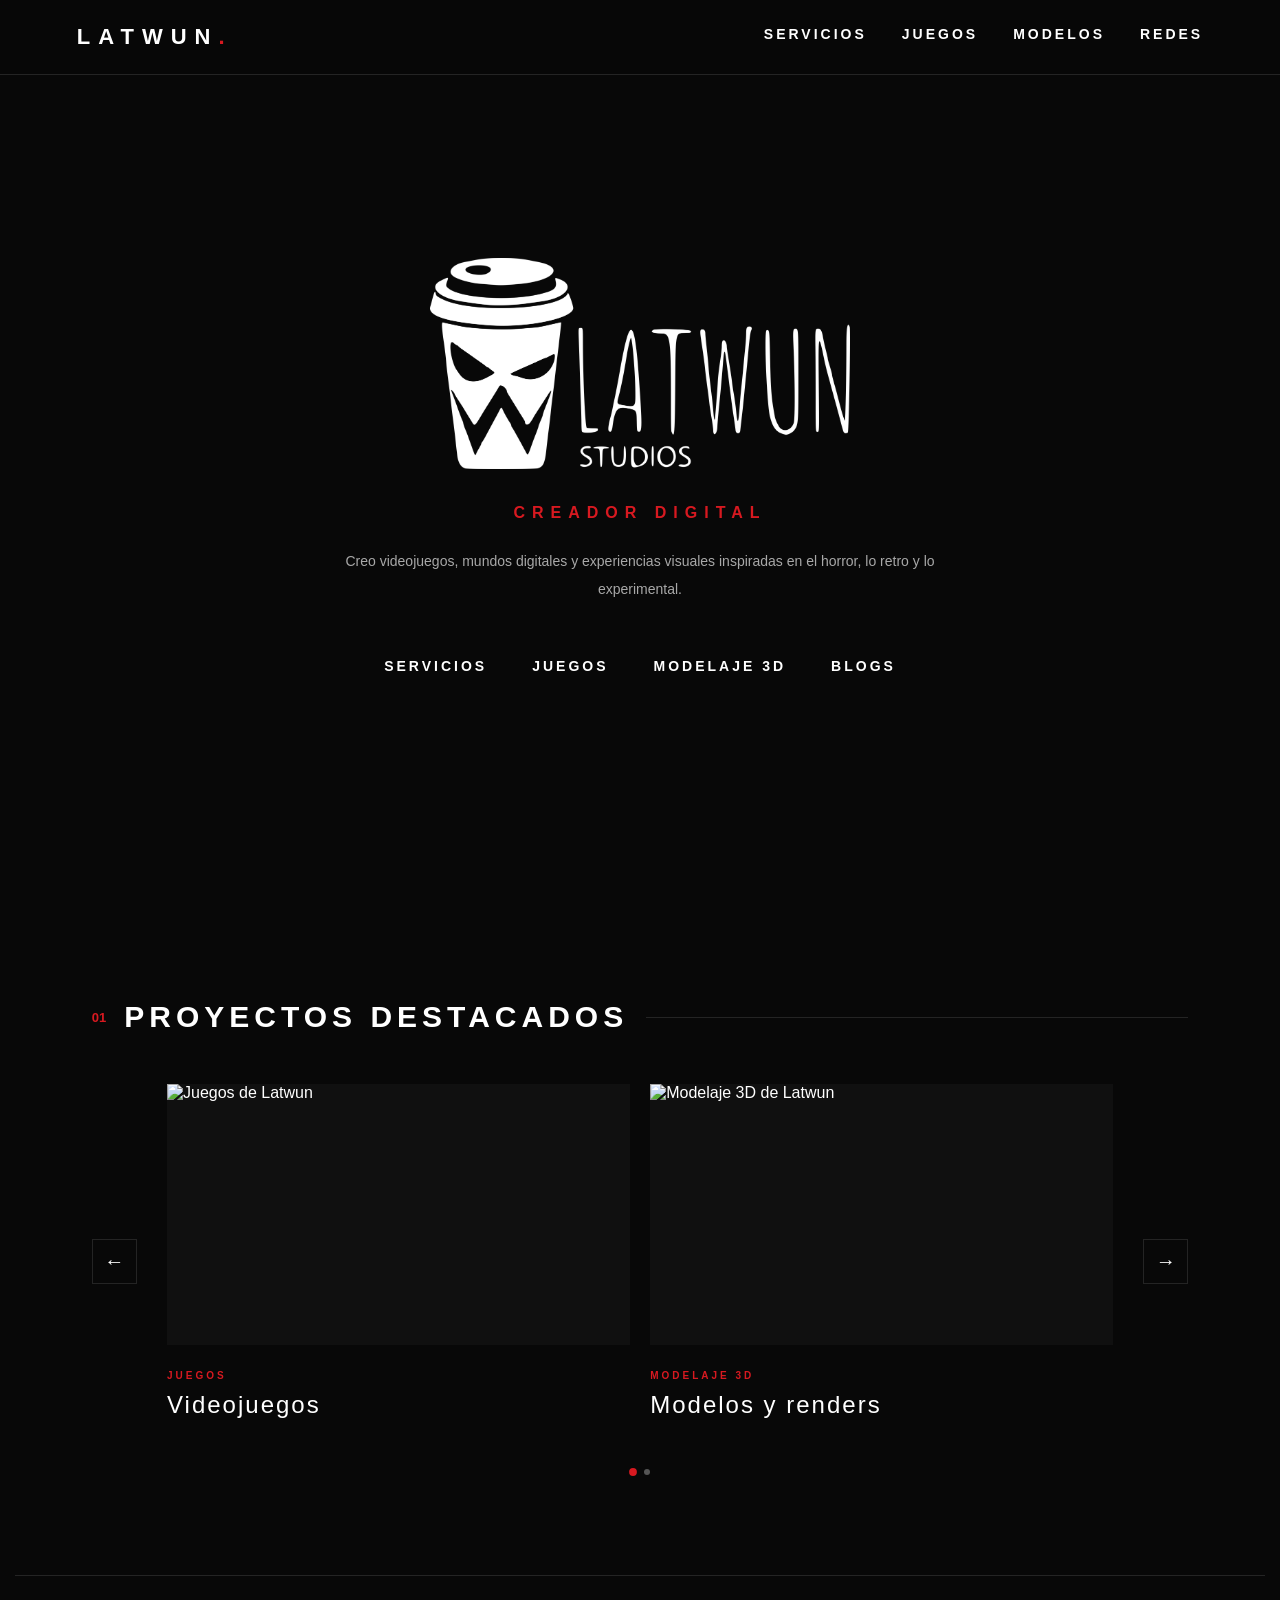
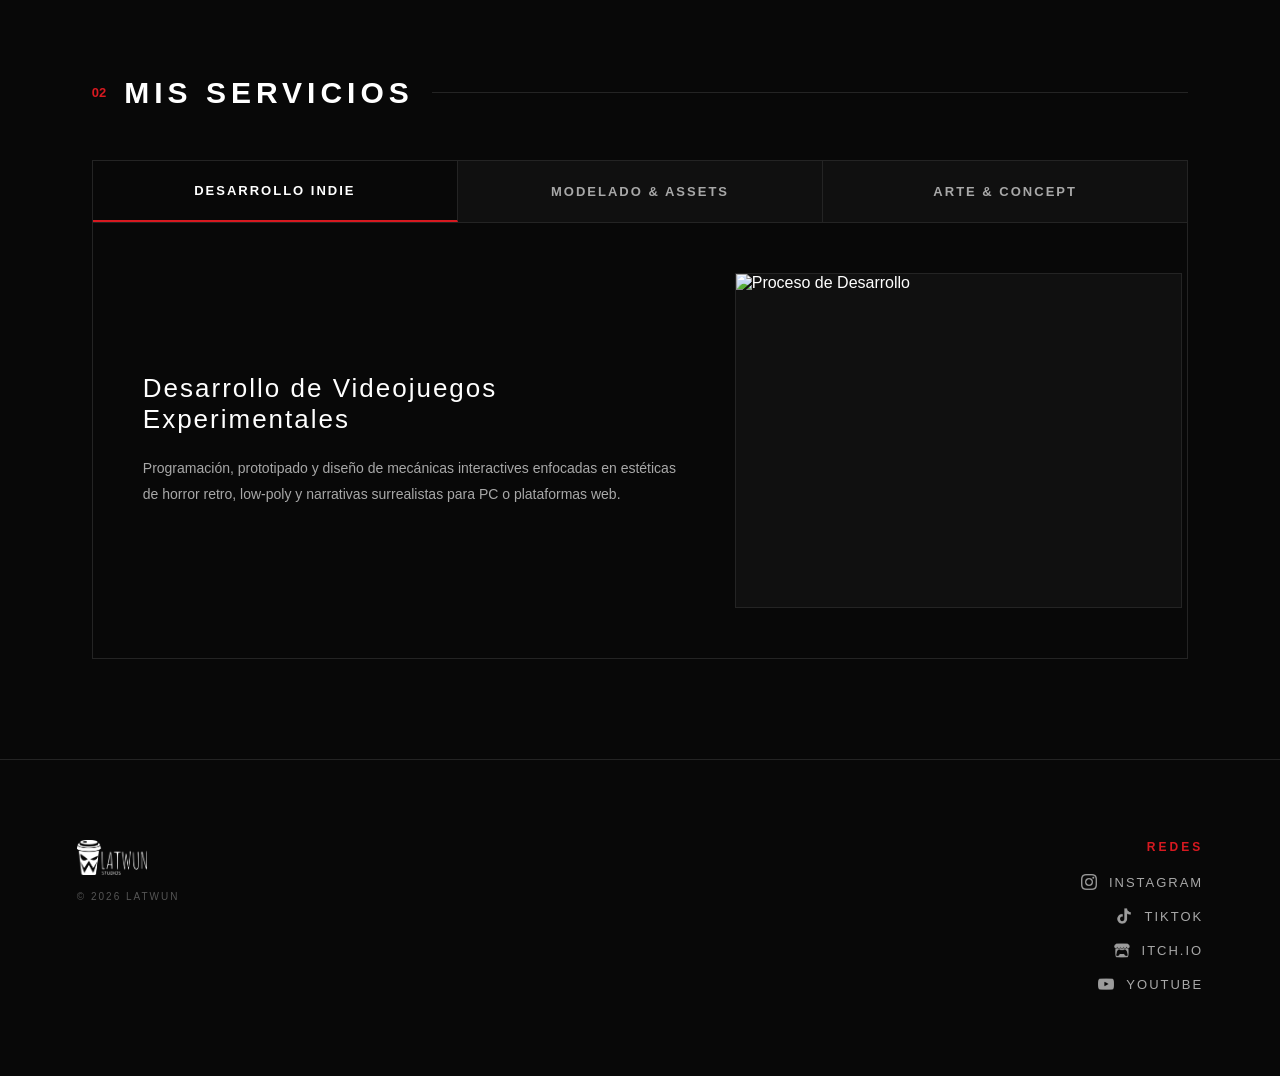
==== commit 942ddf93: "Update index.html" ====
--- a/index.html
+++ b/index.html
@@ -181,42 +181,26 @@
     <!-- =========================================
          FOOTER (REDISEÑADO ASIMÉTRICO)
     ========================================== -->
-    <footer class="footer" id="redes">
-        <div class="footer-split-container">
-            
-            <!-- LADO IZQUIERDO: LOGO Y DERECHOS -->
-            <div class="footer-left-block">
-                <img src="img/logo.png" class="footer-brand-logo" alt="Logo LATWUN">
-                <p>© 2026 LATWUN</p>
-            </div>
-            
-            <!-- LADO DERECHO: LISTA DE REDES CON TEXTO E ICONOS -->
-            <div class="footer-right-block">
-                <span class="footer-list-title">REDES</span>
-                <ul class="footer-social-list">
-                    <li>
-                        <a href="https://instagram.com" target="_blank">
-                            <img src="img/icon-instagram.png" alt="" onerror="this.style.display='none'"> 
-                            INSTAGRAM
-                        </a>
-                    </li>
-                    <li>
-                        <a href="https://twitter.com" target="_blank">
-                            <img src="img/icon-x.png" alt="" onerror="this.style.display='none'"> 
-                            TWITTER
-                        </a>
-                    </li>
-                    <li>
-                        <a href="https://youtube.com" target="_blank">
-                            <img src="img/icon-youtube.png" alt="" onerror="this.style.display='none'"> 
-                            YOUTUBE
-                        </a>
-                    </li>
-                </ul>
-            </div>
-
+ <footer class="footer" id="redes">
+    <div class="footer-split-container">
+        
+        <div class="footer-left-block">
+            <img src="img/logo.png" class="footer-brand-logo" alt="Logo LATWUN">
+            <p>© 2026 LATWUN</p>
         </div>
-    </footer>
+        
+        <div class="footer-right-block">
+            <span class="footer-list-title">REDES</span>
+            <ul class="footer-social-list">
+                <li><a href="#" target="_blank"><img src="img/ig.png" alt=""> INSTAGRAM</a></li>
+                <li><a href="#" target="_blank"><img src="img/tiktok.png" alt=""> TIKTOK</a></li>
+                <li><a href="#" target="_blank"><img src="img/itch.png" alt=""> ITCH.IO</a></li>
+                <li><a href="#" target="_blank"><img src="img/yt.png" alt=""> YOUTUBE</a></li>
+            </ul>
+        </div>
+
+    </div>
+</footer>
 
     <!-- SCRIPTS -->
     <script src="script.js"></script>
--- a/style.css
+++ b/style.css
@@ -104,7 +104,7 @@
 }
 
 /* =========================================
-   HERO
+   HERO & BANNERS DE FONDO
 ========================================= */
 .hero {
     min-height: 100vh;
@@ -112,7 +112,16 @@
     align-items: center;
     justify-content: center;
     text-align: center;
-    padding: 120px 6% 80px; /* Reducido espacio inferior de la base del hero */
+    padding: 120px 6% 80px;
+}
+
+.dynamic-banner-bg {
+    position: relative;
+    background-image: linear-gradient(rgba(8, 8, 8, 0.75), rgba(8, 8, 8, 0.85)), url("img/banners/b01.jpg");
+    background-size: cover;
+    background-position: center;
+    background-repeat: no-repeat;
+    background-attachment: fixed; /* Parallax suave */
 }
 
 .hero-content {
@@ -334,14 +343,14 @@
 }
 
 /* =========================================
-   SISTEMA DE PESTAÑAS (SERVICIOS NUEVOS)
+   SISTEMA DE PESTAÑAS (SERVICIOS)
 ========================================= */
 .tabs-nav-container {
     display: flex;
     width: 100%;
     background: var(--negro-suave);
     border: 1px solid var(--borde);
-    margin-bottom: -1px; /* Hace que se ensamble con el cuadro inferior */
+    margin-bottom: -1px;
 }
 
 .tab-btn {
@@ -372,10 +381,9 @@
     color: var(--blanco);
     background: var(--negro);
     position: relative;
-    border-bottom: 2px solid var(--rojo); /* Indicador activo inferior */
-}
-
-/* Contenedor principal de los datos de servicios */
+    border-bottom: 2px solid var(--rojo);
+}
+
 .tabs-content-display {
     width: 100%;
     background: var(--negro);
@@ -384,14 +392,14 @@
 }
 
 .tab-panel {
-    display: none; /* Oculto por defecto */
+    display: none;
     width: 100%;
     height: 100%;
     padding: 50px;
 }
 
 .tab-panel.active {
-    display: block; /* Revela el panel activo */
+    display: block;
 }
 
 .panel-layout {
@@ -435,102 +443,126 @@
 }
 
 /* =========================================
-   FOOTER (Redes Horizontales)
+   FOOTER (Distribución de Extremos Asimétrica)
 ========================================= */
 .footer {
-    padding: 60px 6%;
+    padding: 80px 6%;
     border-top: 1px solid var(--borde);
-    text-align: center;
     background: var(--negro);
 }
 
-.footer-content {
+.footer-split-container {
+    width: 100%;
+    max-width: 1250px;
+    margin: 0 auto;
+    display: flex;
+    justify-content: space-between;
+    align-items: flex-start;
+    gap: 40px;
+}
+
+/* Bloque Izquierdo: Logotipo corporativo */
+.footer-left-block {
     display: flex;
     flex-direction: column;
-    align-items: center;
-    gap: 20px;
-}
-
-.footer-logo {
-    width: 64px;
+    align-items: flex-start;
+    gap: 16px;
+}
+
+.footer-brand-logo {
+    width: 70px;
     height: auto;
     object-fit: contain;
 }
 
-.footer-social-row {
-    display: flex;
-    align-items: center;
-    justify-content: center;
-    gap: 24px; /* Separación horizontal */
-    margin: 5px 0;
-}
-
-.footer-social-row a {
-    width: 20px; /* Tamaño pequeño y discreto */
-    height: 20px;
-    display: flex;
-    align-items: center;
-    justify-content: center;
-    transition: transform 0.25s ease;
-}
-
-.footer-social-row img {
-    width: 100%;
-    height: 100%;
+.footer-left-block p {
+    color: var(--gris-oscuro);
+    font-size: 10px;
+    letter-spacing: 2px;
+}
+
+/* Bloque Derecho: Menú en lista vertical alineado a la derecha */
+.footer-right-block {
+    display: flex;
+    flex-direction: column;
+    align-items: flex-end;
+    text-align: right;
+}
+
+.footer-list-title {
+    color: var(--rojo);
+    font-family: "Josefin Sans", sans-serif;
+    font-size: 12px;
+    font-weight: 600;
+    letter-spacing: 3px;
+    margin-bottom: 20px;
+}
+
+.footer-social-list {
+    list-style: none;
+    display: flex;
+    flex-direction: column;
+    gap: 14px;
+}
+
+.footer-social-list a {
+    display: inline-flex;
+    align-items: center;
+    justify-content: flex-end;
+    gap: 12px;
+    color: var(--gris);
+    text-decoration: none;
+    font-family: "Josefin Sans", sans-serif;
+    font-size: 13px;
+    font-weight: 500;
+    letter-spacing: 2px;
+    transition: color 0.25s ease;
+}
+
+.footer-social-list a img {
+    width: 16px; /* Iconos pequeños y estéticos */
+    height: 16px;
     object-fit: contain;
     opacity: 0.6;
-    transition: opacity 0.25s ease;
-}
-
-.footer-social-row a:hover {
-    transform: translateY(-2px);
-}
-
-.footer-social-row a:hover img {
-    opacity: 1;
-}
-
-.footer p {
-    color: var(--gris-oscuro);
-    font-size: 9px;
-    letter-spacing: 3px;
-    margin-top: 5px;
-}
-
-/* =========================================
-   RESPONSIVE
+    transition: opacity 0.25s ease, transform 0.25s ease;
+}
+
+.footer-social-list a:hover {
+    color: var(--blanco);
+}
+
+.footer-social-list a:hover img {
+opacity: 1;
+transform: scale(1.1);
+}
+/* =========================================
+RESPONSIVE
 ========================================= */
 @media (max-width: 800px) {
-    /* REDUCCIÓN DE ESPACIOS EN MÓVILES */
-    .hero {
-        padding-top: 130px;
-        padding-bottom: 20px; /* Ajuste crítico: reduce el gran vacío en celulares */
-        min-height: auto;
-    }
-
-    .projects-section, 
-    .services-tabs-section {
-        padding: 50px 6%; /* Menos colchón vertical */
-    }
-
-    .header {
-        flex-direction: column;
-        height: auto;
-        padding: 15px 6%;
-        gap: 14px;
-    }
-
-    .header-logo {
-        font-size: 19px;
-        letter-spacing: 6px;
-    }
-
-    .header-nav {
-        gap: 20px;
-        flex-wrap: wrap;
-        justify-content: center;
-    }
-
+.hero {
+padding-top: 130px;
+padding-bottom: 20px;
+min-height: auto;
+}
+.projects-section,
+.services-tabs-section {
+padding: 50px 6%;
+}
+.header {
+flex-direction: column;
+height: auto;
+padding: 15px 6%;
+gap: 14px;
+}
+.header-logo {
+font-size: 19px;
+letter-spacing: 6px;
+}
+.header-nav {
+gap: 20px;
+flex-wrap: wrap;
+justify-content: center;
+}
 .header-nav a {
 font-size: 12px;
 letter-spacing: 2px;
@@ -538,9 +570,9 @@
 .project-card {
 flex: 0 0 100%;
 }
-
+/* Pestañas Verticales en Móvil */
 .tabs-nav-container {
-flex-direction: column; / Se apilan en móvil */
+flex-direction: column;
 }
 .tab-btn {
 border-right: none;
@@ -549,13 +581,13 @@
 }
 .tab-btn.active {
 border-bottom: none;
-border-left: 3px solid var(--rojo); /* Pestaña activa lateral en móviles */
+border-left: 3px solid var(--rojo);
 }
 .tab-panel {
 padding: 30px 20px;
 }
 .panel-layout {
-flex-direction: column-reverse; /* Imagen arriba, texto abajo */
+flex-direction: column-reverse;
 gap: 25px;
 }
 .panel-text, .panel-image {
@@ -566,3 +598,22 @@
 font-size: 20px;
 }
 }
+@media (max-width: 700px) {
+/* El footer pasa de horizontal a vertical centrado en celulares */
+.footer-split-container {
+flex-direction: column;
+align-items: center;
+text-align: center;
+gap: 45px;
+}
+.footer-left-block {
+align-items: center;
+}
+.footer-right-block {
+align-items: center;
+text-align: center;
+}
+.footer-social-list a {
+justify-content: center;
+}
+}
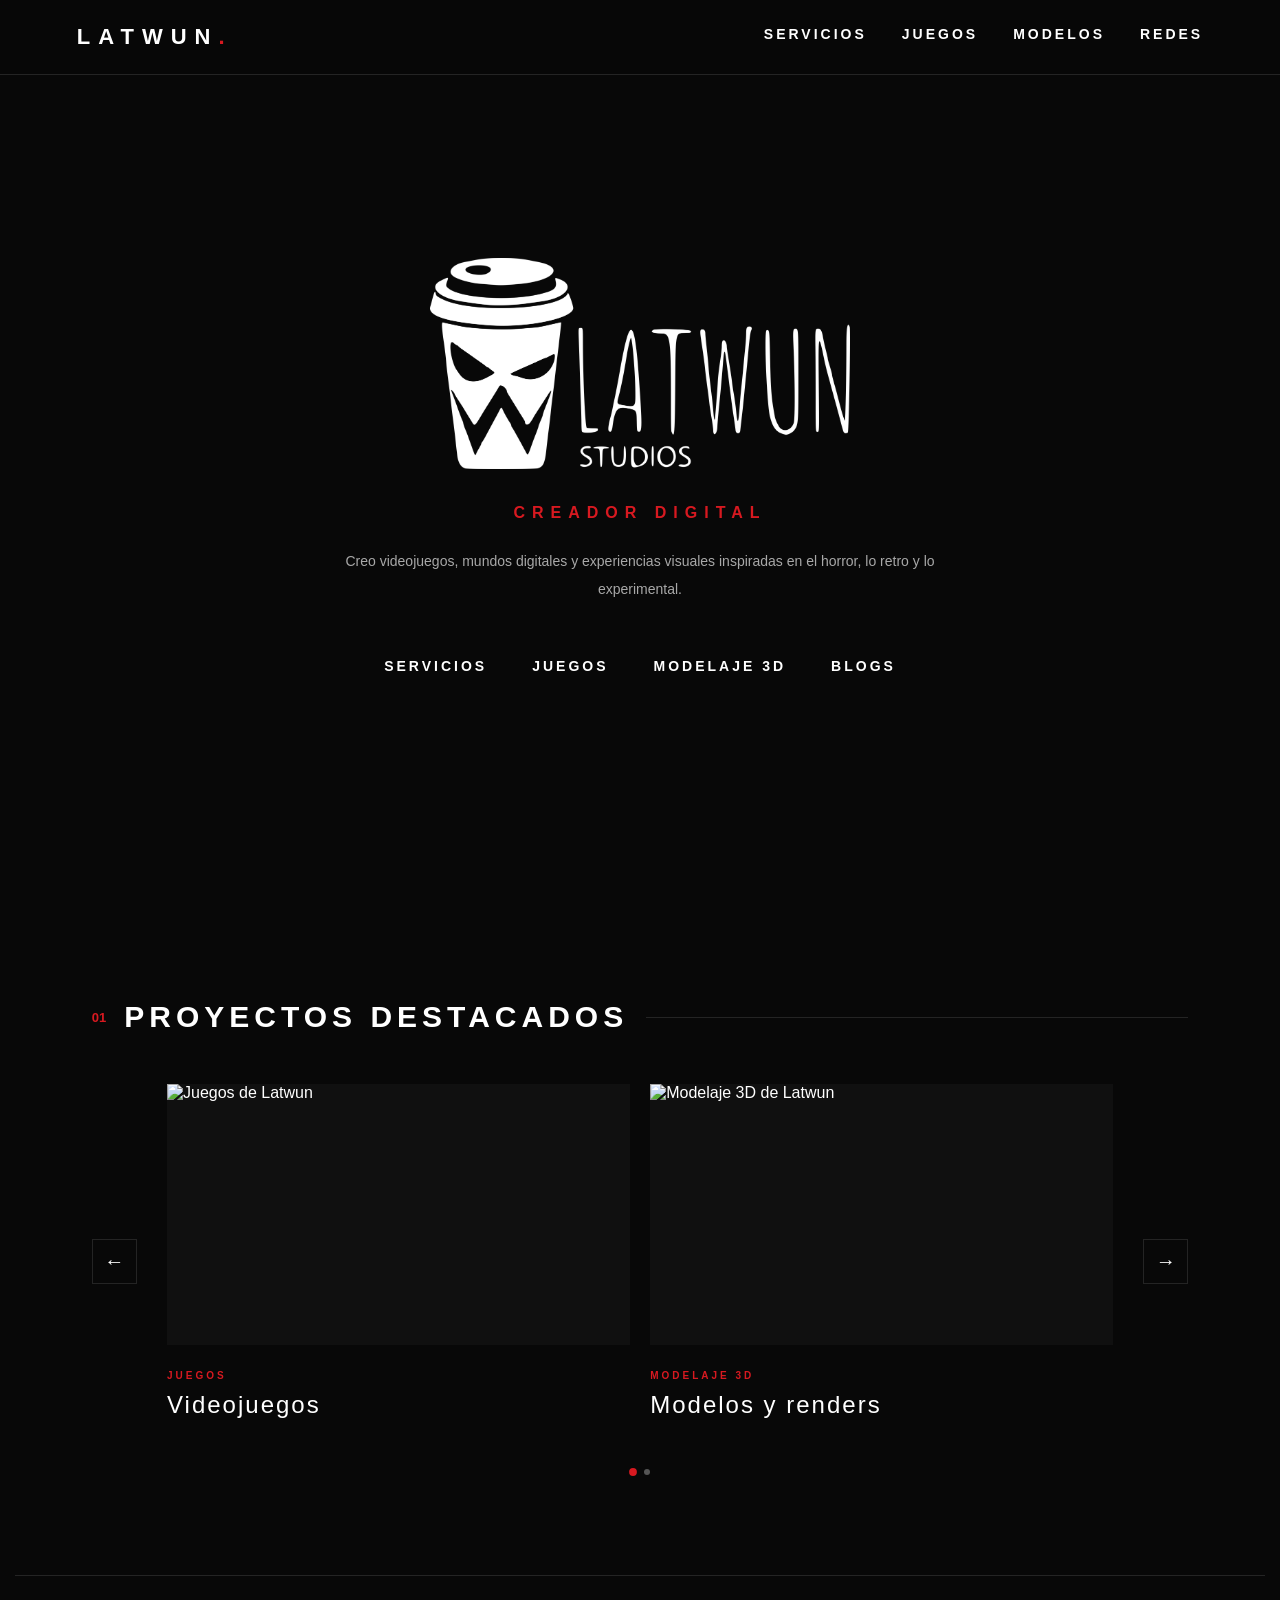
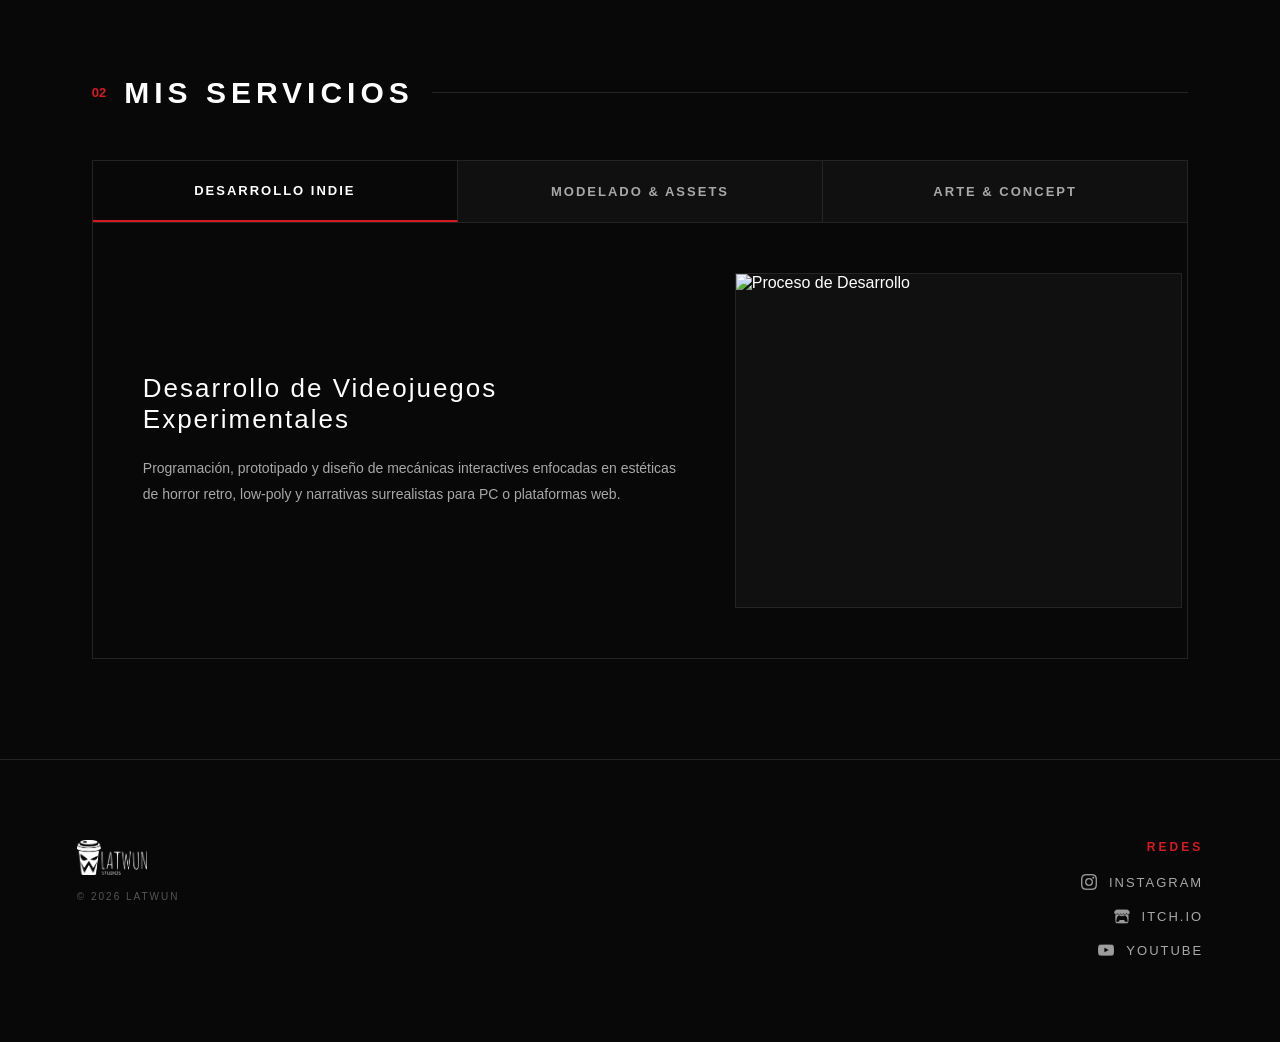
==== commit 1ba2a54b: "Update index.html" ====
--- a/index.html
+++ b/index.html
@@ -181,26 +181,46 @@
     <!-- =========================================
          FOOTER (REDISEÑADO ASIMÉTRICO)
     ========================================== -->
- <footer class="footer" id="redes">
-    <div class="footer-split-container">
-        
-        <div class="footer-left-block">
-            <img src="img/logo.png" class="footer-brand-logo" alt="Logo LATWUN">
-            <p>© 2026 LATWUN</p>
+    <!-- =========================================
+         FOOTER (Con tus enlaces y archivos reales)
+    ========================================== -->
+    <footer class="footer" id="redes">
+        <div class="footer-split-container">
+            
+            <!-- LADO IZQUIERDO: LOGO Y DERECHOS -->
+            <div class="footer-left-block">
+                <img src="img/logo.png" class="footer-brand-logo" alt="Logo LATWUN">
+                <p>© 2026 LATWUN</p>
+            </div>
+            
+            <!-- LADO DERECHO: TUS TRES REDES ASIGNADAS -->
+            <div class="footer-right-block">
+                <span class="footer-list-title">REDES</span>
+                <ul class="footer-social-list">
+                    <li>
+                        <a href="https://www.instagram.com/latwun_lel/" target="_blank">
+                            <img src="img/ig.png" alt="Instagram"> 
+                            INSTAGRAM
+                        </a>
+                    </li>
+                    <li>
+                        <a href="https://latwun.itch.io" target="_blank">
+                            <img src="img/itch.png" alt="Itch.io"> 
+                            ITCH.IO
+                        </a>
+                    </li>
+                    <li>
+                        <a href="https://www.youtube.com/@Latwun_2007" target="_blank">
+                            <img src="img/yt.png" alt="YouTube"> 
+                            YOUTUBE
+                        </a>
+                    </li>
+                </ul>
+            </div>
+
         </div>
-        
-        <div class="footer-right-block">
-            <span class="footer-list-title">REDES</span>
-            <ul class="footer-social-list">
-                <li><a href="#" target="_blank"><img src="img/ig.png" alt=""> INSTAGRAM</a></li>
-                <li><a href="#" target="_blank"><img src="img/tiktok.png" alt=""> TIKTOK</a></li>
-                <li><a href="#" target="_blank"><img src="img/itch.png" alt=""> ITCH.IO</a></li>
-                <li><a href="#" target="_blank"><img src="img/yt.png" alt=""> YOUTUBE</a></li>
-            </ul>
-        </div>
-
-    </div>
-</footer>
+    </footer>
+
 
     <!-- SCRIPTS -->
     <script src="script.js"></script>
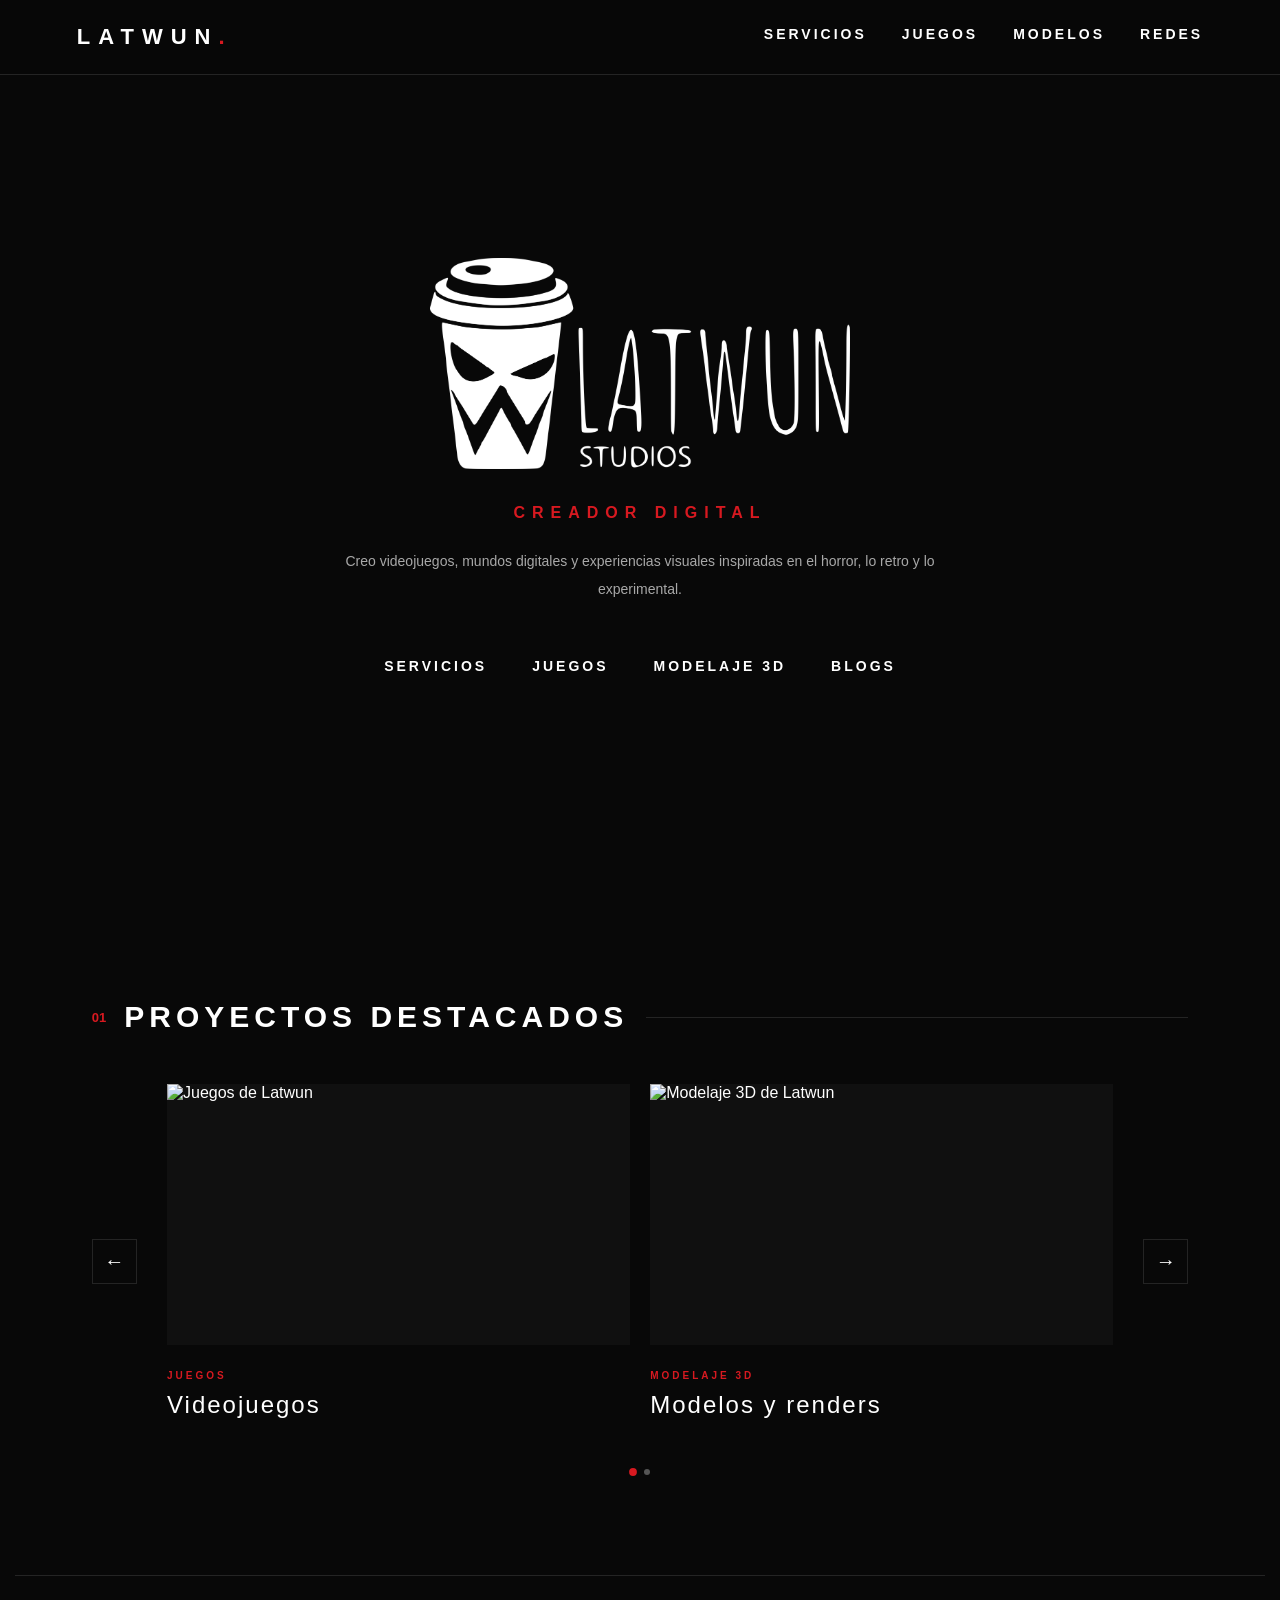
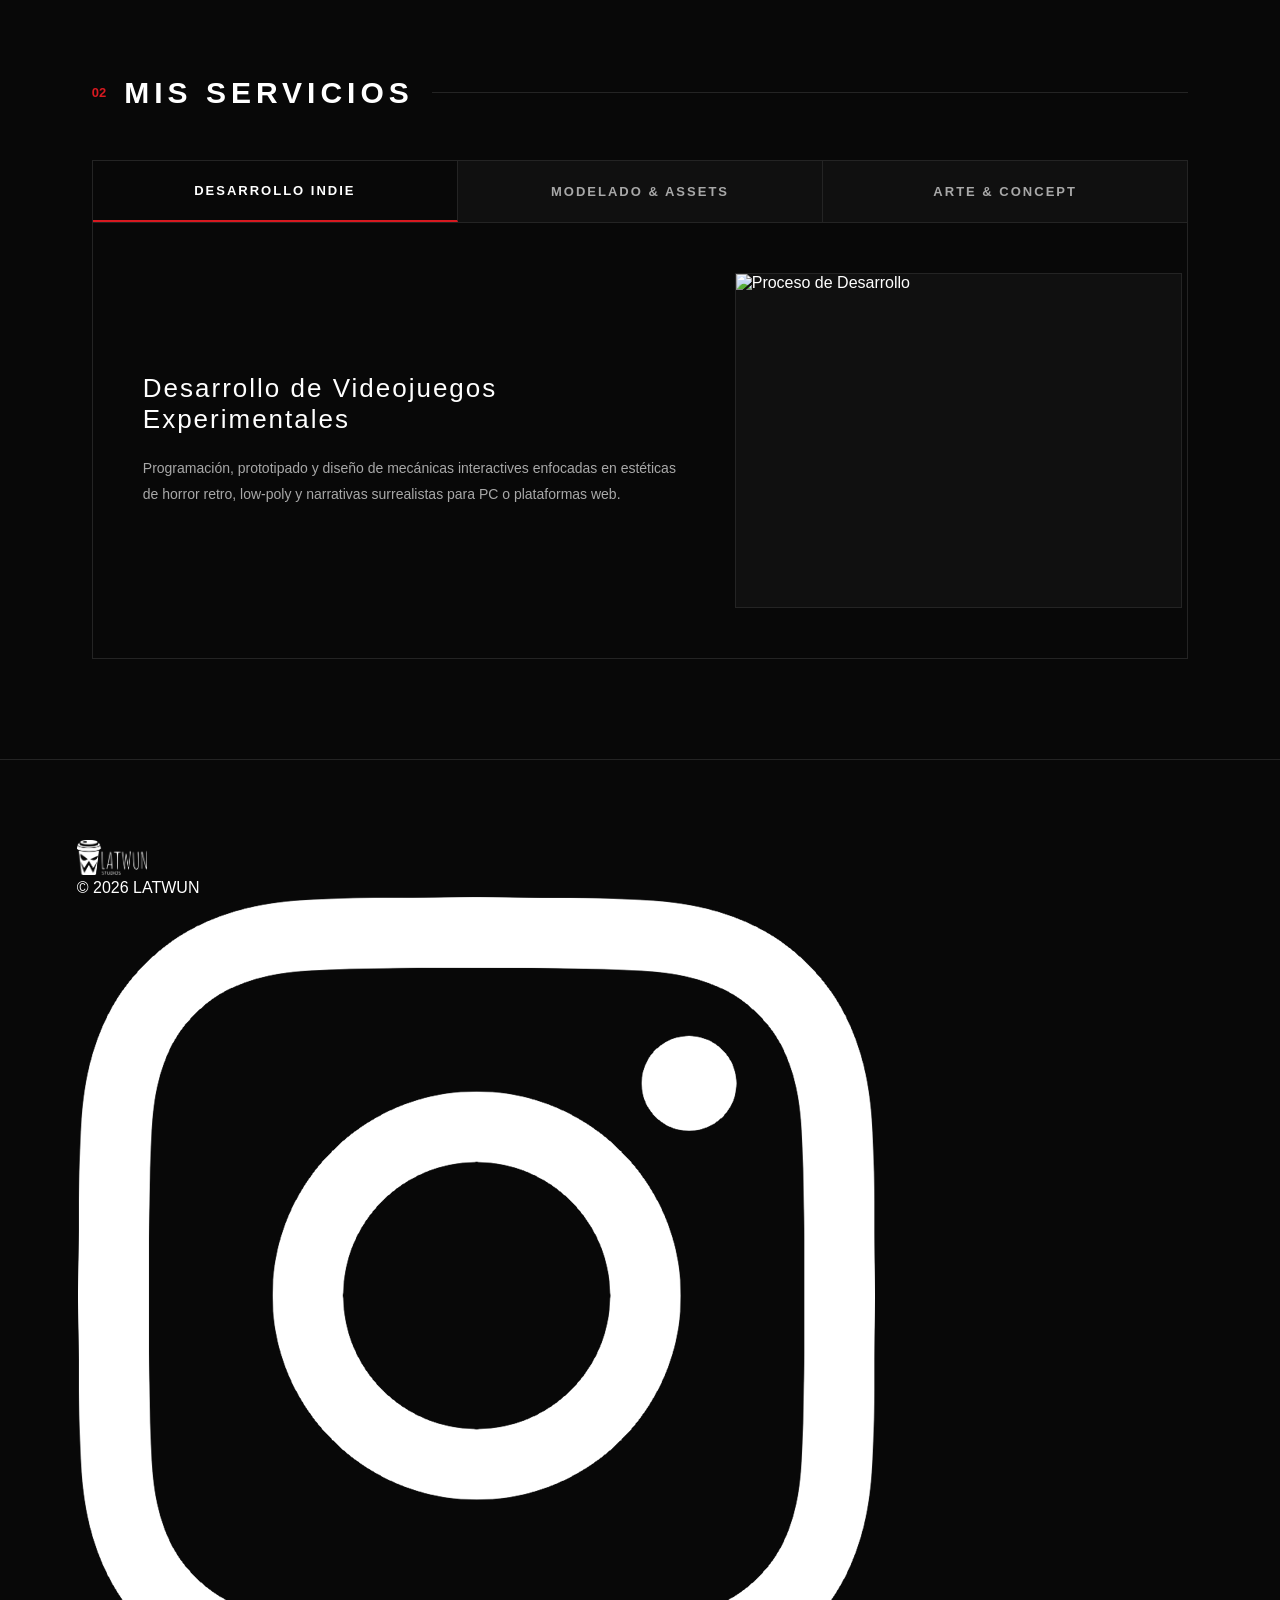
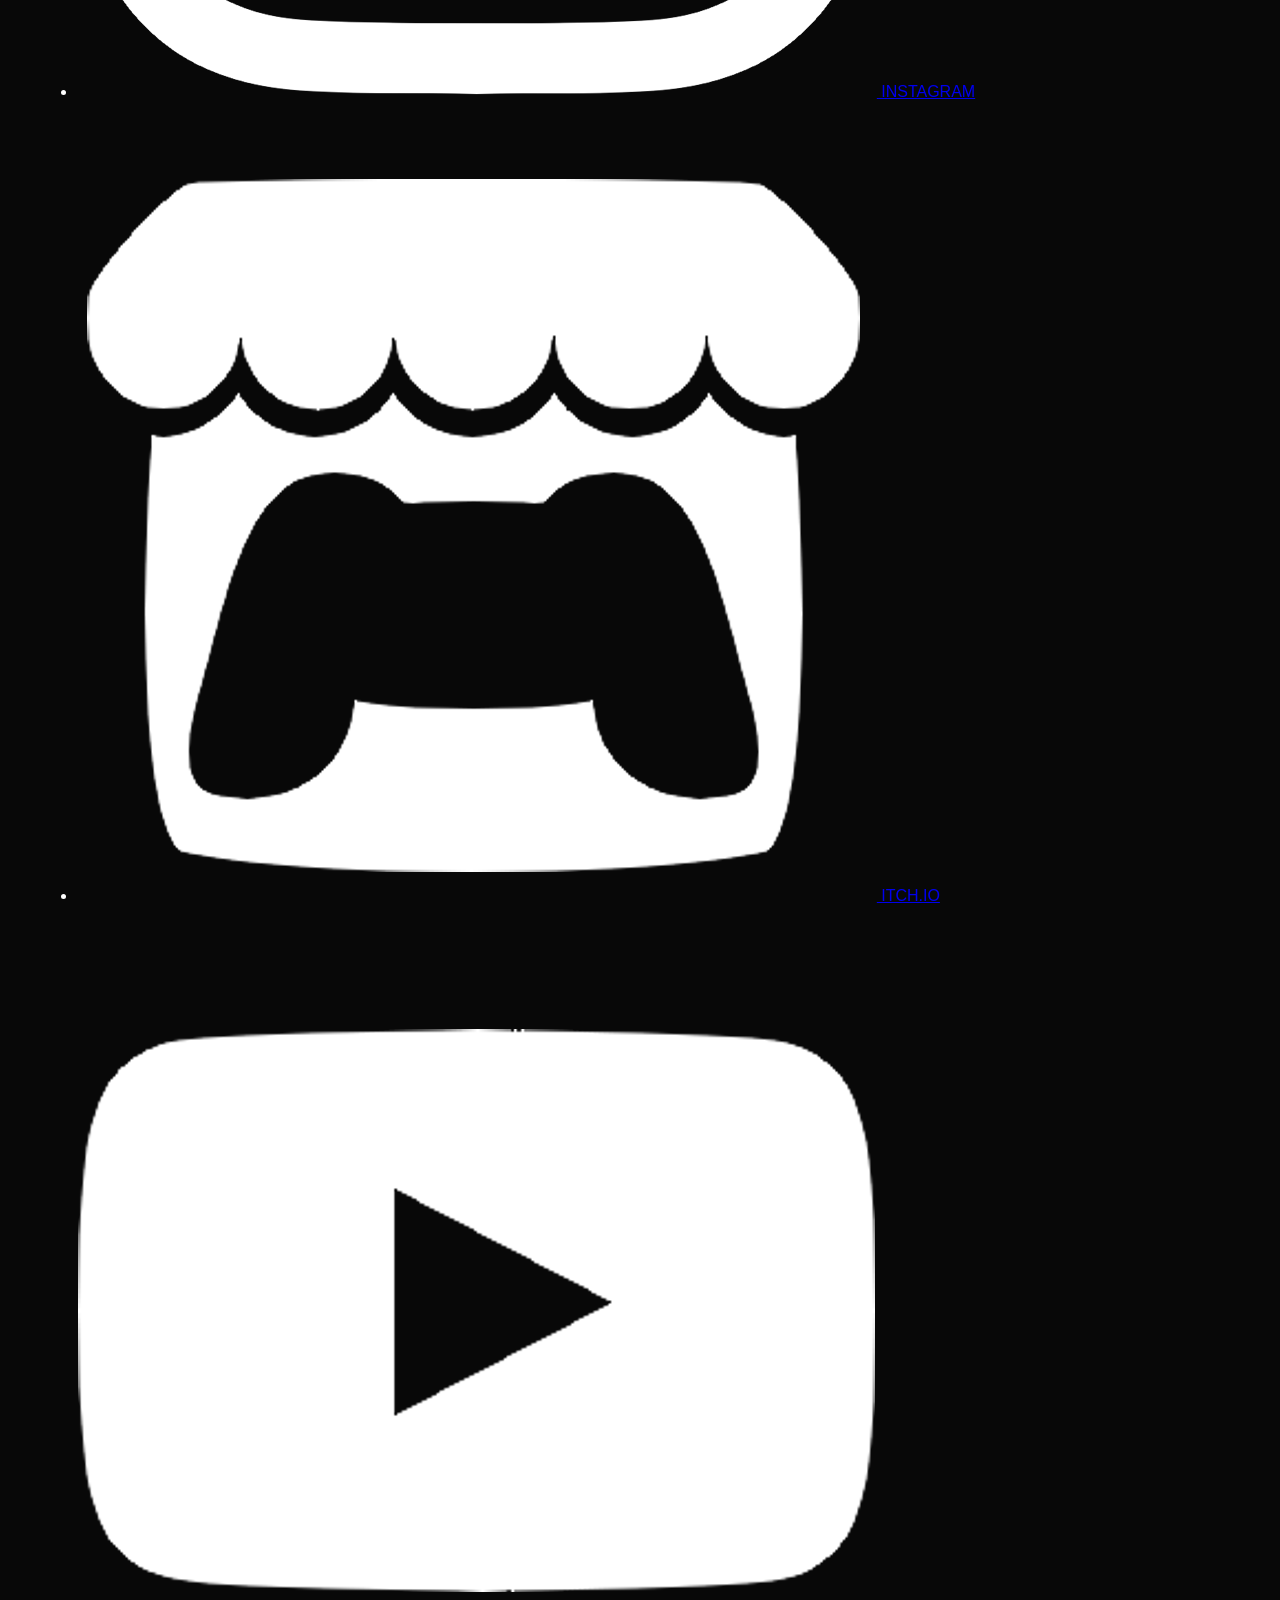
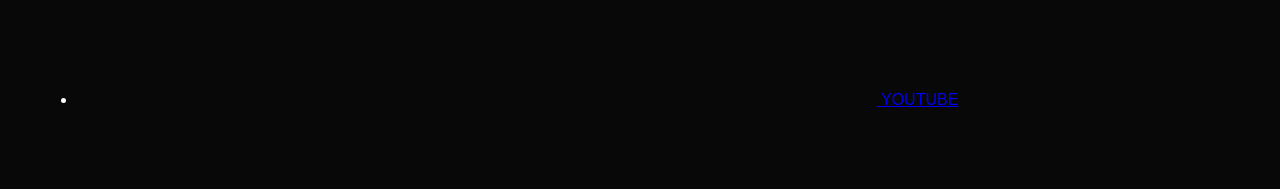
==== commit 517baf59: "Update index.html" ====
--- a/index.html
+++ b/index.html
@@ -179,44 +179,35 @@
     </main>
 
     <!-- =========================================
-         FOOTER (REDISEÑADO ASIMÉTRICO)
-    ========================================== -->
-    <!-- =========================================
-         FOOTER (Con tus enlaces y archivos reales)
+         FOOTER HORIZONTAL COMPACTO
     ========================================== -->
     <footer class="footer" id="redes">
-        <div class="footer-split-container">
+        <div class="footer-horizontal-container">
             
-            <!-- LADO IZQUIERDO: LOGO Y DERECHOS -->
-            <div class="footer-left-block">
+            <!-- LADO IZQUIERDO: BRANDING -->
+            <div class="footer-left-brand">
                 <img src="img/logo.png" class="footer-brand-logo" alt="Logo LATWUN">
                 <p>© 2026 LATWUN</p>
             </div>
             
-            <!-- LADO DERECHO: TUS TRES REDES ASIGNADAS -->
-            <div class="footer-right-block">
-                <span class="footer-list-title">REDES</span>
-                <ul class="footer-social-list">
-                    <li>
-                        <a href="https://www.instagram.com/latwun_lel/" target="_blank">
-                            <img src="img/ig.png" alt="Instagram"> 
-                            INSTAGRAM
-                        </a>
-                    </li>
-                    <li>
-                        <a href="https://latwun.itch.io" target="_blank">
-                            <img src="img/itch.png" alt="Itch.io"> 
-                            ITCH.IO
-                        </a>
-                    </li>
-                    <li>
-                        <a href="https://www.youtube.com/@Latwun_2007" target="_blank">
-                            <img src="img/yt.png" alt="YouTube"> 
-                            YOUTUBE
-                        </a>
-                    </li>
-                </ul>
-            </div>
+            <!-- LADO DERECHO: REDES HORIZONTALES -->
+            <ul class="footer-social-horizontal">
+                <li>
+                    <a href="https://instagram.com" target="_blank">
+                        <img src="img/ig.png" alt="Instagram"> INSTAGRAM
+                    </a>
+                </li>
+                <li>
+                    <a href="https://itch.io" target="_blank">
+                        <img src="img/itch.png" alt="Itch.io"> ITCH.IO
+                    </a>
+                </li>
+                <li>
+                    <a href="https://youtube.com" target="_blank">
+                        <img src="img/yt.png" alt="YouTube"> YOUTUBE
+                    </a>
+                </li>
+            </ul>
 
         </div>
     </footer>
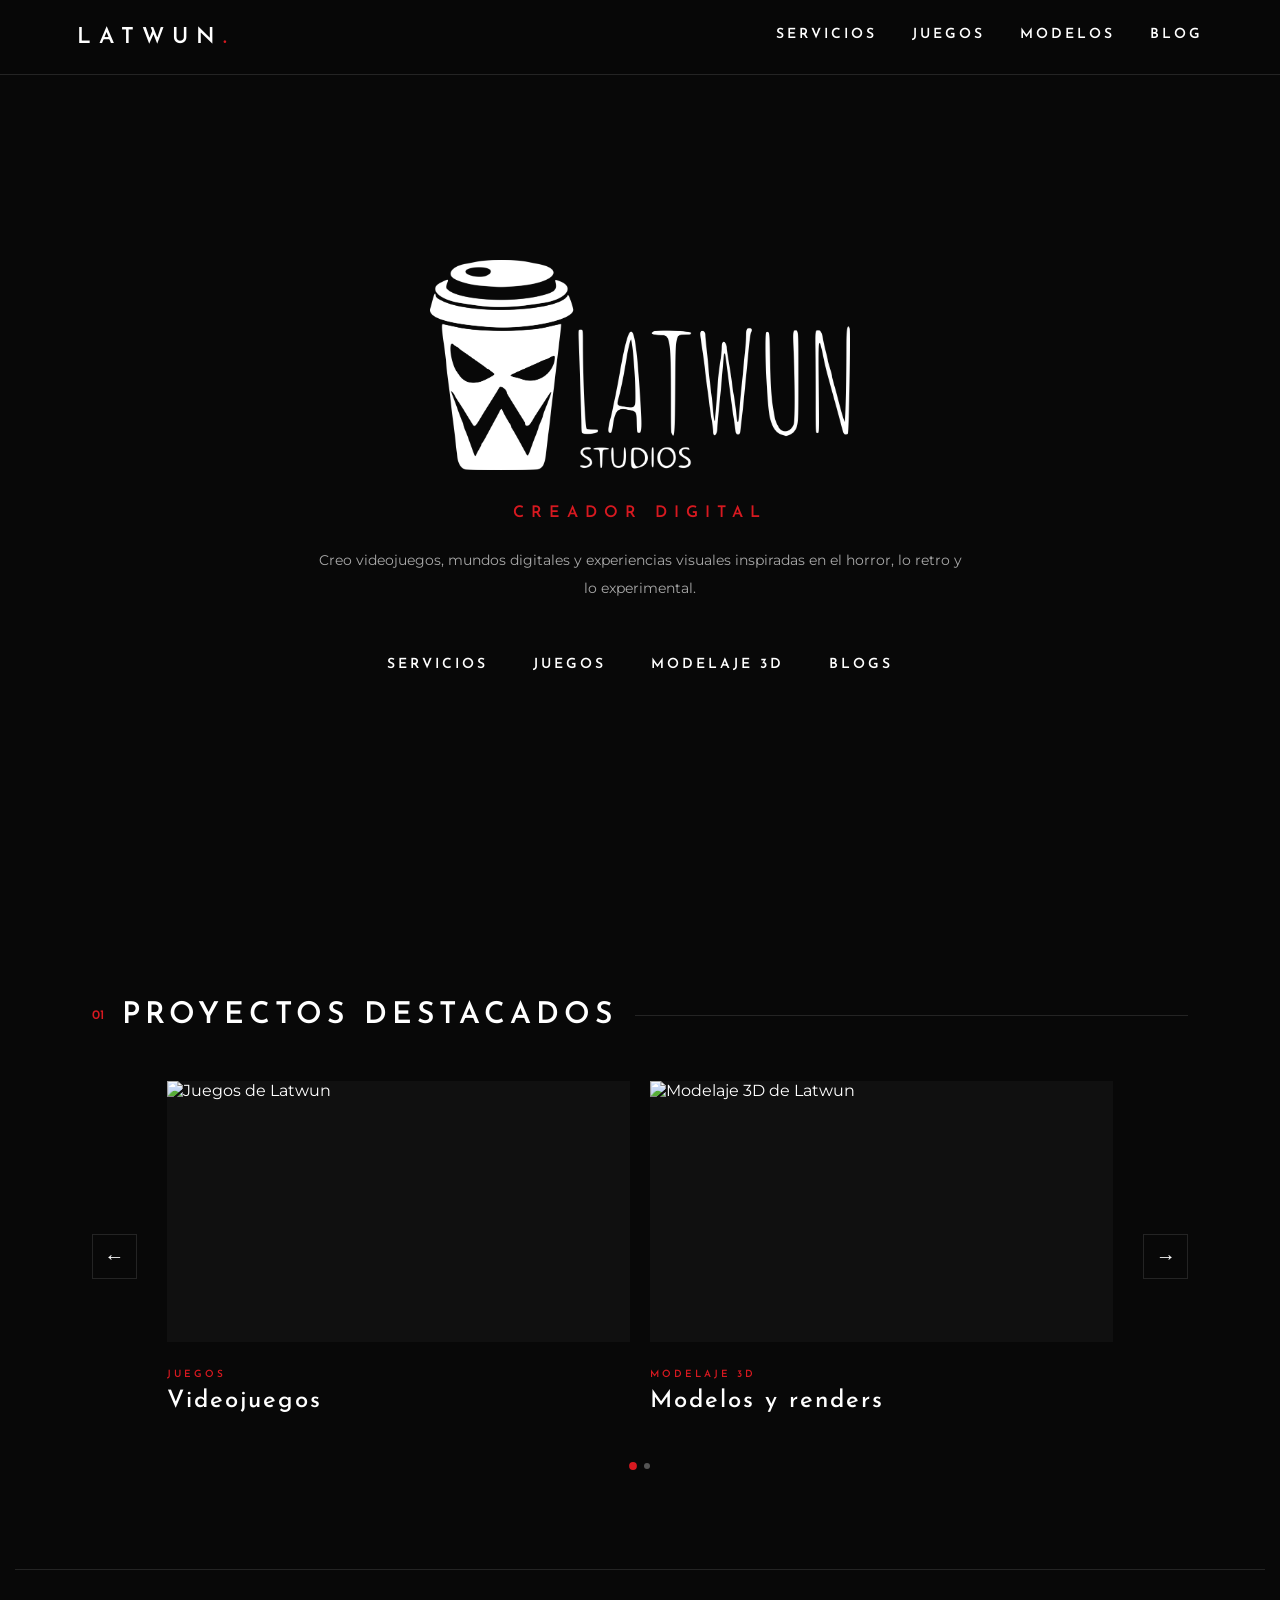
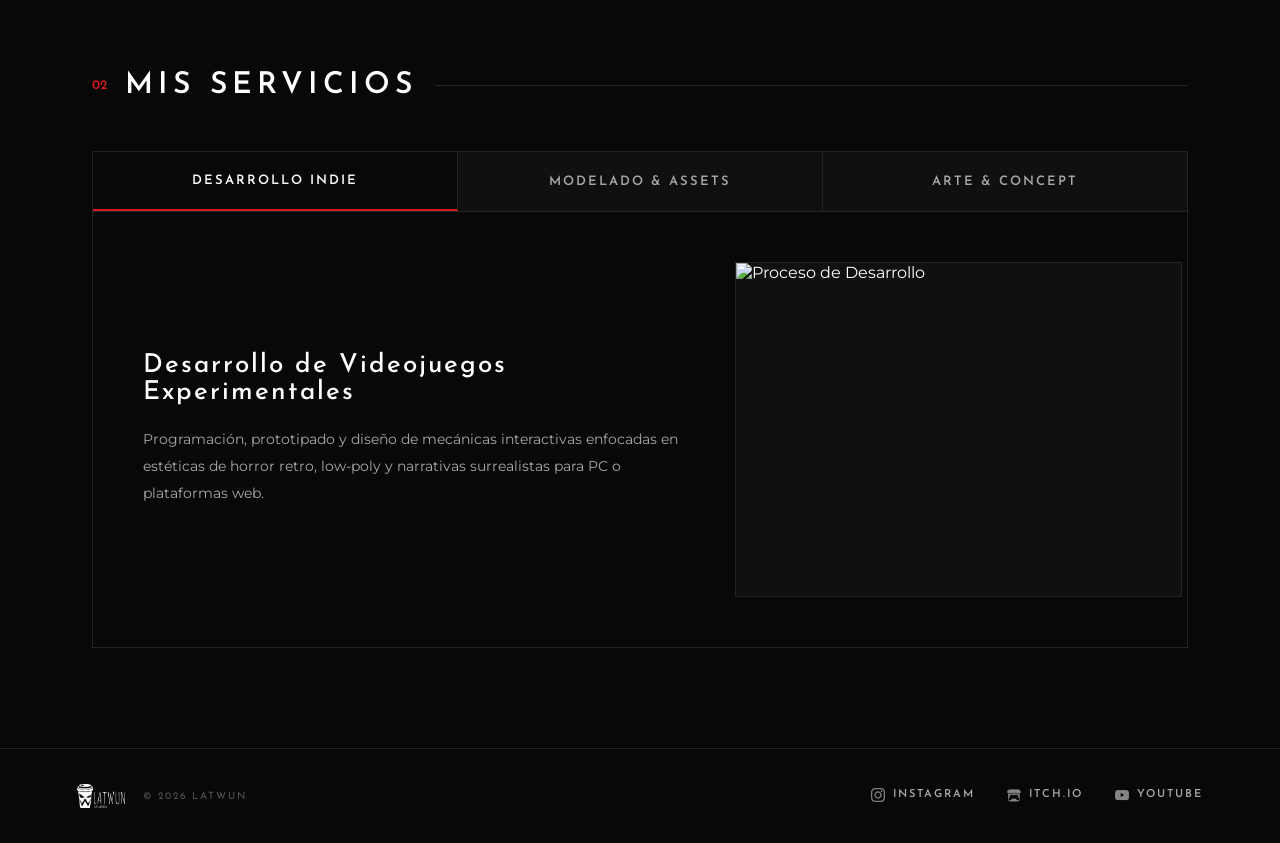
==== commit 8d6fe348: "Update index.html" ====
--- a/index.html
+++ b/index.html
@@ -8,10 +8,10 @@
 
     <link rel="icon" type="image/png" href="img/favicon.png">
 
-    <!-- Fuentes -->
-    <link rel="preconnect" href="https://googleapis.com">
-    <link rel="preconnect" href="https://gstatic.com" crossorigin>
-    <link href="https://googleapis.com/css2?family=Josefin+Sans:wght@300;400;500;600;700&family=Montserrat:wght@400;500;600&display=swap" rel="stylesheet">
+    <!-- Fuentes (Corregidas para evitar bloqueos de seguridad y CORS) -->
+    <link rel="preconnect" href="https://fonts.googleapis.com">
+    <link rel="preconnect" href="https://fonts.gstatic.com" crossorigin>
+    <link href="https://fonts.googleapis.com/css2?family=Josefin+Sans:wght@300;400;500;600;700&family=Montserrat:wght@400;500;600&display=swap" rel="stylesheet">
 
     <link rel="stylesheet" href="style.css">
 </head>
@@ -19,7 +19,7 @@
 <body>
 
     <!-- =========================================
-         BARRA SUPERIOR
+         BARRA SUPERIOR (Ajustada: Servicios, Juegos, Modelos, Blog)
     ========================================== -->
     <header class="header">
         <a href="#inicio" class="header-logo">LATWUN</a>
@@ -27,7 +27,7 @@
             <a href="#servicios">SERVICIOS</a>
             <a href="juegos/index_juegos.html">JUEGOS</a>
             <a href="modelos/index_modelos.html">MODELOS</a>
-            <a href="#redes">REDES</a>
+            <a href="blogs/blogs.html">BLOG</a>
         </nav>
     </header>
 
@@ -53,7 +53,7 @@
         </section>
 
         <!-- =========================================
-             PROYECTOS DESTACADOS (SIN DUPLICADOS)
+             PROYECTOS DESTACADOS
         ========================================== -->
         <section class="projects-section">
             <div class="section-title">
@@ -100,7 +100,7 @@
                             </div>
                         </a>
 
-                        <!-- DESTACADO 4: REDES -->
+                        <!-- DESTACADO 4: REDES (Apunta directamente al footer horizontal) -->
                         <a href="#redes" class="project-card">
                             <div class="project-image">
                                 <img src="img/ig.png" alt="Redes sociales de Latwun">
@@ -141,7 +141,7 @@
                     <div class="panel-layout">
                         <div class="panel-text">
                             <h3>Desarrollo de Videojuegos Experimentales</h3>
-                            <p>Programación, prototipado y diseño de mecánicas interactives enfocadas en estéticas de horror retro, low-poly y narrativas surrealistas para PC o plataformas web.</p>
+                            <p>Programación, prototipado y diseño de mecánicas interactivas enfocadas en estéticas de horror retro, low-poly y narrativas surrealistas para PC o plataformas web.</p>
                         </div>
                         <div class="panel-image">
                             <img src="img/services-dev.jpg" alt="Proceso de Desarrollo">
@@ -179,7 +179,7 @@
     </main>
 
     <!-- =========================================
-         FOOTER HORIZONTAL COMPACTO
+         FOOTER HORIZONTAL COMPACTO UNIFICADO
     ========================================== -->
     <footer class="footer" id="redes">
         <div class="footer-horizontal-container">
@@ -212,7 +212,6 @@
         </div>
     </footer>
 
-
     <!-- SCRIPTS -->
     <script src="script.js"></script>
 </body>
--- a/style.css
+++ b/style.css
@@ -443,100 +443,84 @@
 }
 
 /* =========================================
-   FOOTER (Distribución de Extremos Asimétrica)
+   FOOTER (Diseño Horizontal Compacto)
 ========================================= */
 .footer {
-    padding: 80px 6%;
+    padding: 35px 6%; /* Grosor ultradelgado e industrial */
     border-top: 1px solid var(--borde);
     background: var(--negro);
 }
 
-.footer-split-container {
+.footer-horizontal-container {
     width: 100%;
     max-width: 1250px;
     margin: 0 auto;
     display: flex;
     justify-content: space-between;
-    align-items: flex-start;
-    gap: 40px;
-}
-
-/* Bloque Izquierdo: Logotipo corporativo */
-.footer-left-block {
-    display: flex;
-    flex-direction: column;
-    align-items: flex-start;
-    gap: 16px;
+    align-items: center; /* Alineación perfecta en el eje vertical */
+}
+
+/* Bloque Izquierdo: Branding unificado */
+.footer-left-brand {
+    display: flex;
+    align-items: center;
+    gap: 18px;
 }
 
 .footer-brand-logo {
-    width: 70px;
+    width: 48px; /* Dimensiones discretas */
     height: auto;
     object-fit: contain;
 }
 
-.footer-left-block p {
+.footer-left-brand p {
     color: var(--gris-oscuro);
     font-size: 10px;
     letter-spacing: 2px;
-}
-
-/* Bloque Derecho: Menú en lista vertical alineado a la derecha */
-.footer-right-block {
-    display: flex;
-    flex-direction: column;
-    align-items: flex-end;
-    text-align: right;
-}
-
-.footer-list-title {
-    color: var(--rojo);
-    font-family: "Josefin Sans", sans-serif;
-    font-size: 12px;
-    font-weight: 600;
-    letter-spacing: 3px;
-    margin-bottom: 20px;
-}
-
-.footer-social-list {
+    font-family: "Josefin Sans", sans-serif;
+}
+
+/* Bloque Derecho: Redes en fila horizontal */
+.footer-social-horizontal {
     list-style: none;
     display: flex;
-    flex-direction: column;
-    gap: 14px;
-}
-
-.footer-social-list a {
+    align-items: center;
+    gap: 32px; /* Margen horizontal entre items */
+}
+
+.footer-social-horizontal a {
     display: inline-flex;
     align-items: center;
-    justify-content: flex-end;
-    gap: 12px;
+    gap: 8px;
     color: var(--gris);
     text-decoration: none;
     font-family: "Josefin Sans", sans-serif;
-    font-size: 13px;
-    font-weight: 500;
+    font-size: 11px;
+    font-weight: 600;
     letter-spacing: 2px;
     transition: color 0.25s ease;
 }
 
-.footer-social-list a img {
-    width: 16px; /* Iconos pequeños y estéticos */
-    height: 16px;
+.footer-social-horizontal a img {
+    width: 14px; /* Iconografía ultra-limpia */
+    height: 14px;
     object-fit: contain;
-    opacity: 0.6;
+    opacity: 0.5;
     transition: opacity 0.25s ease, transform 0.25s ease;
 }
 
-.footer-social-list a:hover {
-    color: var(--blanco);
-}
-
-.footer-social-list a:hover img {
-opacity: 1;
-transform: scale(1.1);
-}
-/* =========================================
-RESPONSIVE
+.footer-social-horizontal a:hover {
+    color: var(--blanco);
+}
+
+.footer-social-horizontal a:hover img {
+    opacity: 1;
+    transform: translateY(-1px); /* Efecto sutil flotante */
+}
+
+/* =========================================
+   RESPONSIVE
+Usa el código con precaución.
 ========================================= */
 @media (max-width: 800px) {
 .hero {
@@ -570,7 +554,7 @@
 .project-card {
 flex: 0 0 100%;
 }
-/* Pestañas Verticales en Móvil */
+/* Pestañas Verticales en Celulares */
 .tabs-nav-container {
 flex-direction: column;
 }
@@ -598,22 +582,24 @@
 font-size: 20px;
 }
 }
-@media (max-width: 700px) {
-/* El footer pasa de horizontal a vertical centrado en celulares */
-.footer-split-container {
+@media (max-width: 768px) {
+/* El footer colapsa verticalmente solo en pantallas muy compactas */
+.footer {
+padding: 40px 6%;
+}
+.footer-horizontal-container {
 flex-direction: column;
-align-items: center;
+gap: 25px;
 text-align: center;
-gap: 45px;
-}
-.footer-left-block {
-align-items: center;
-}
-.footer-right-block {
-align-items: center;
-text-align: center;
-}
-.footer-social-list a {
+}
+.footer-left-brand {
+flex-direction: column;
+gap: 10px;
+}
+.footer-social-horizontal {
+flex-direction: row;
+flex-wrap: wrap;
 justify-content: center;
-}
-}
+gap: 20px;
+}
+}
